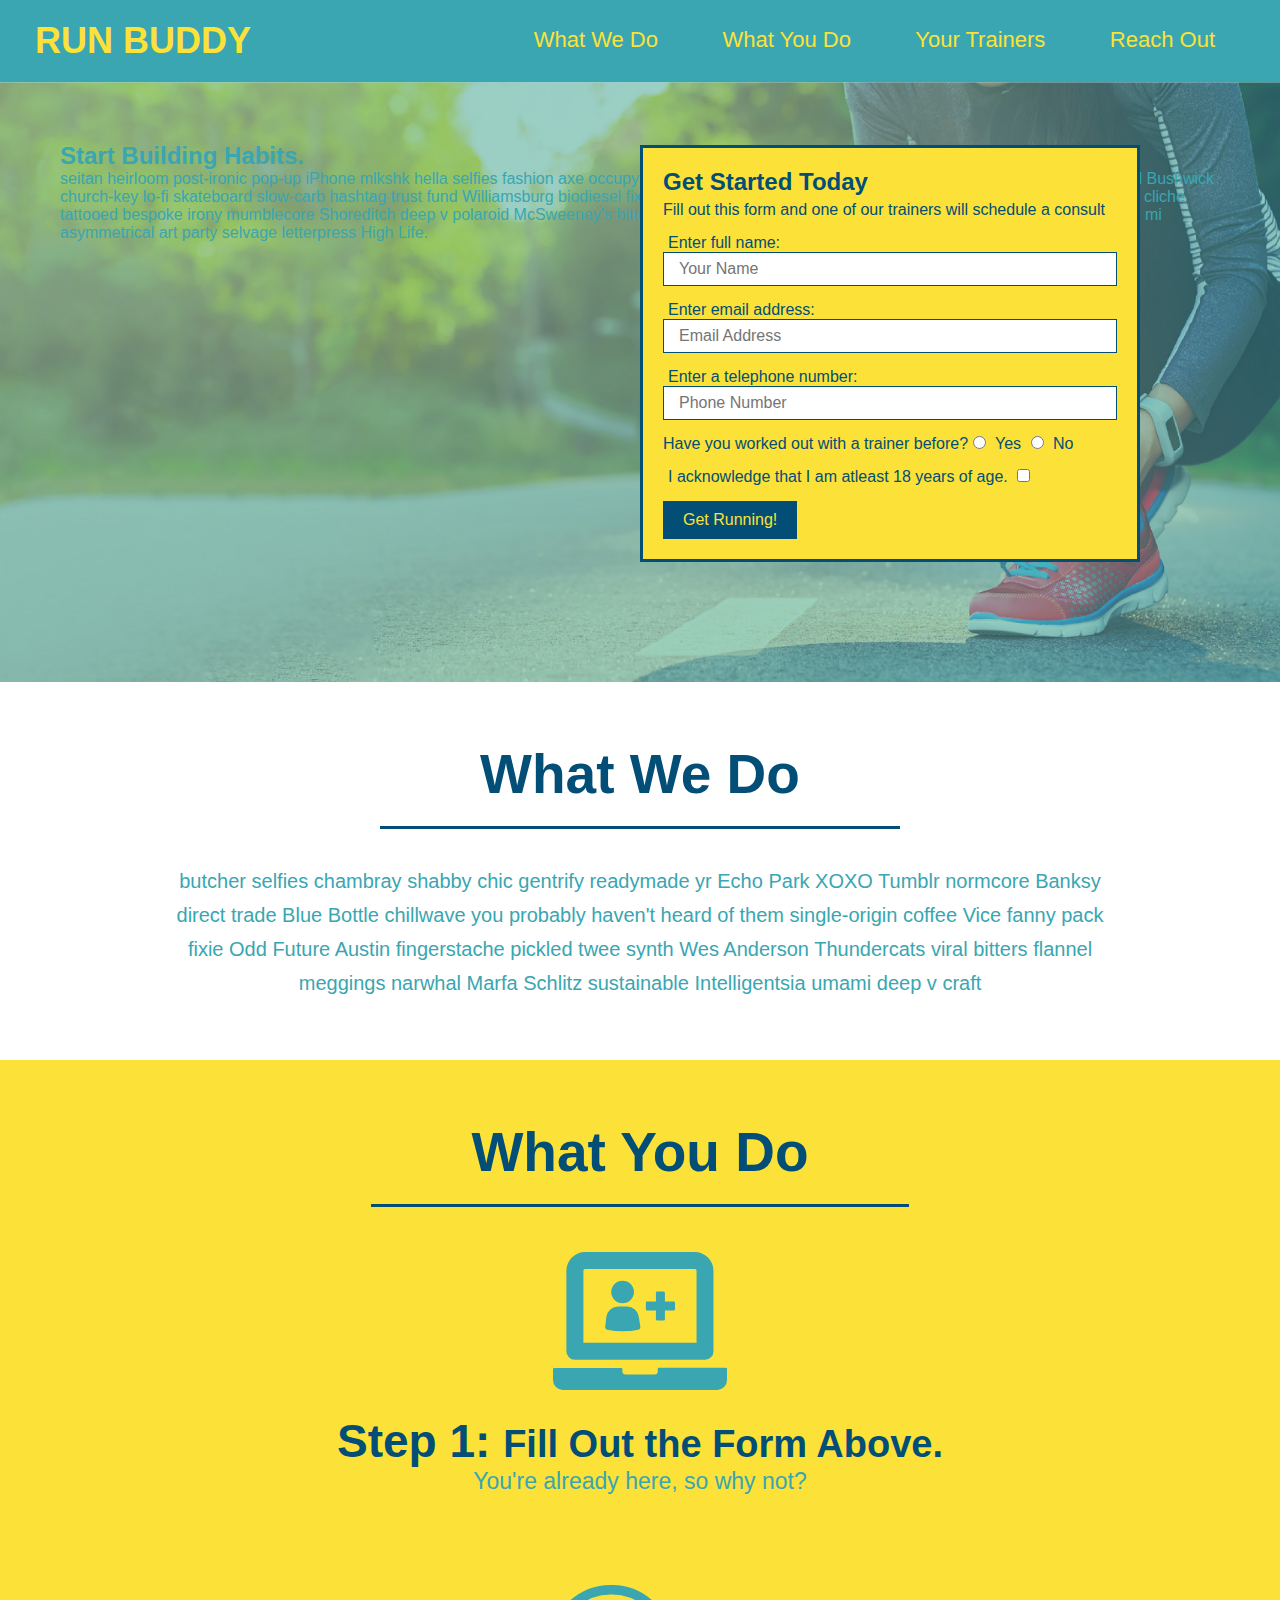
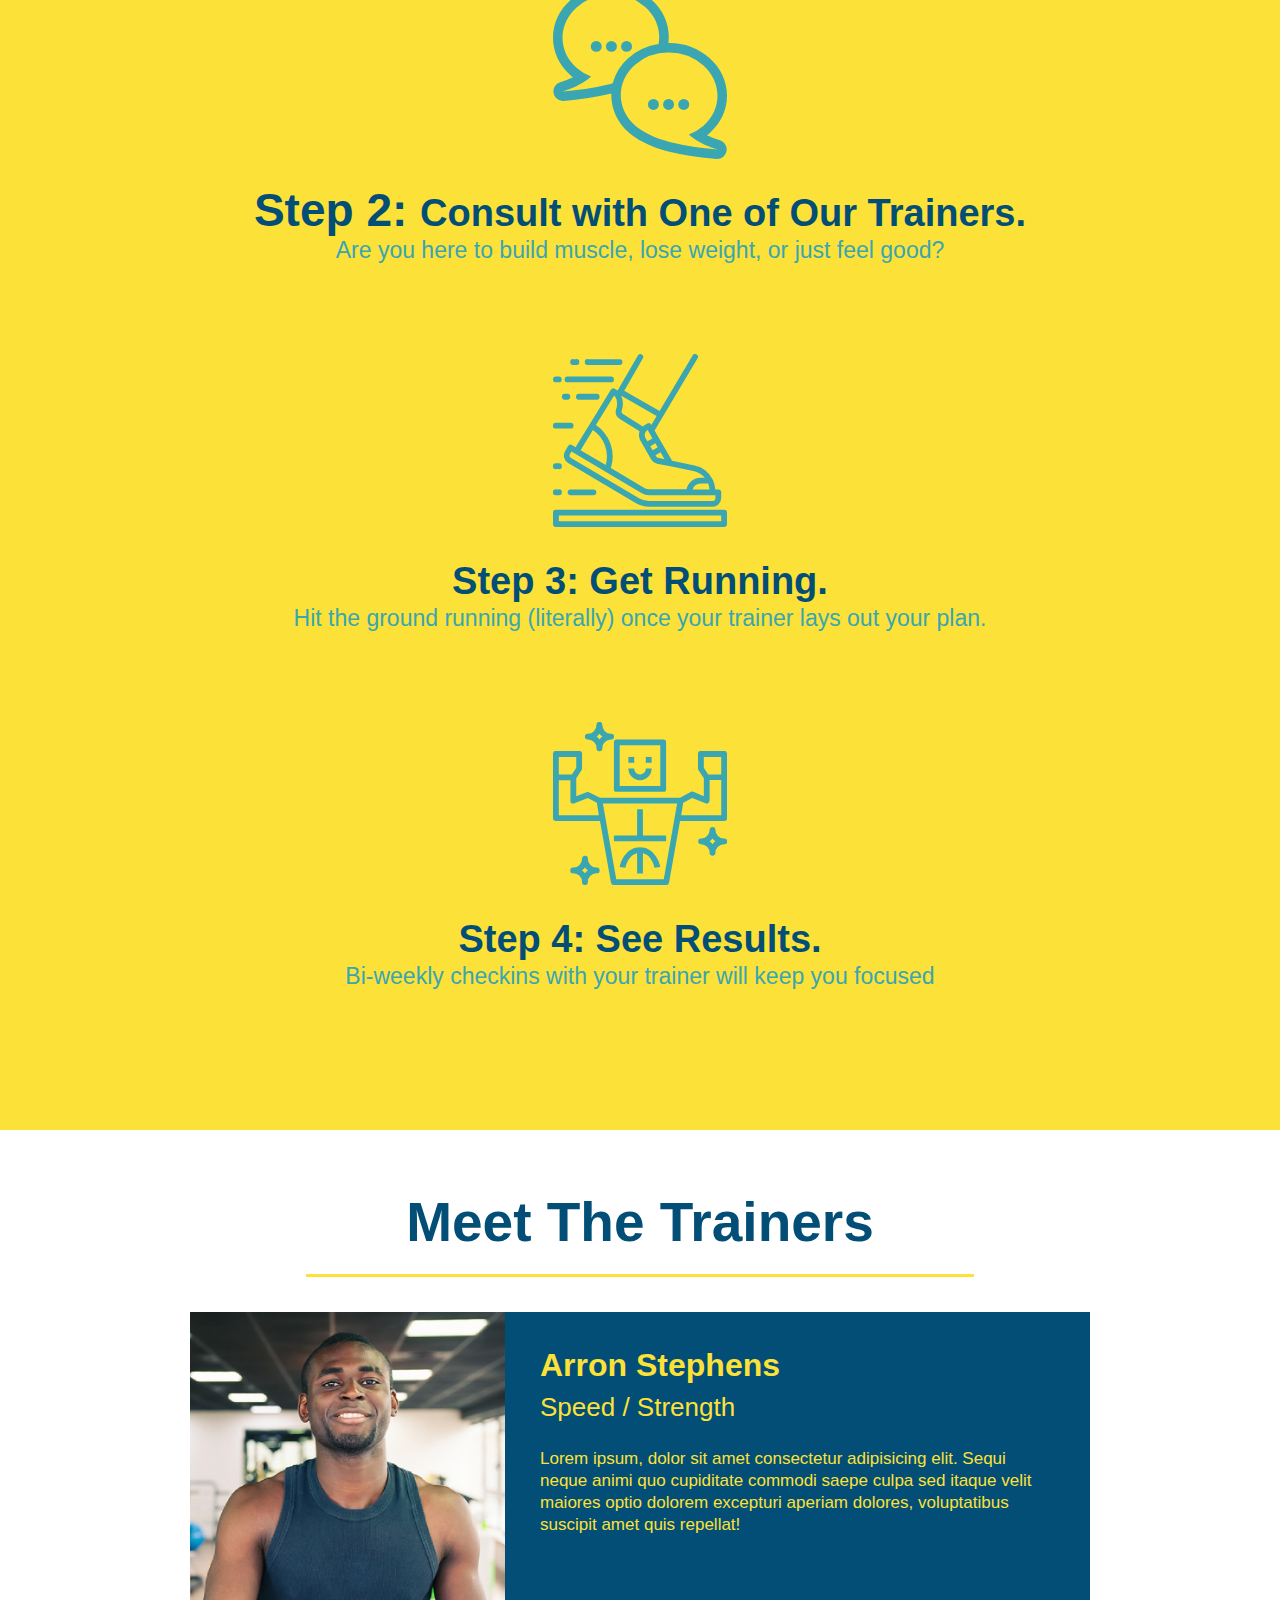
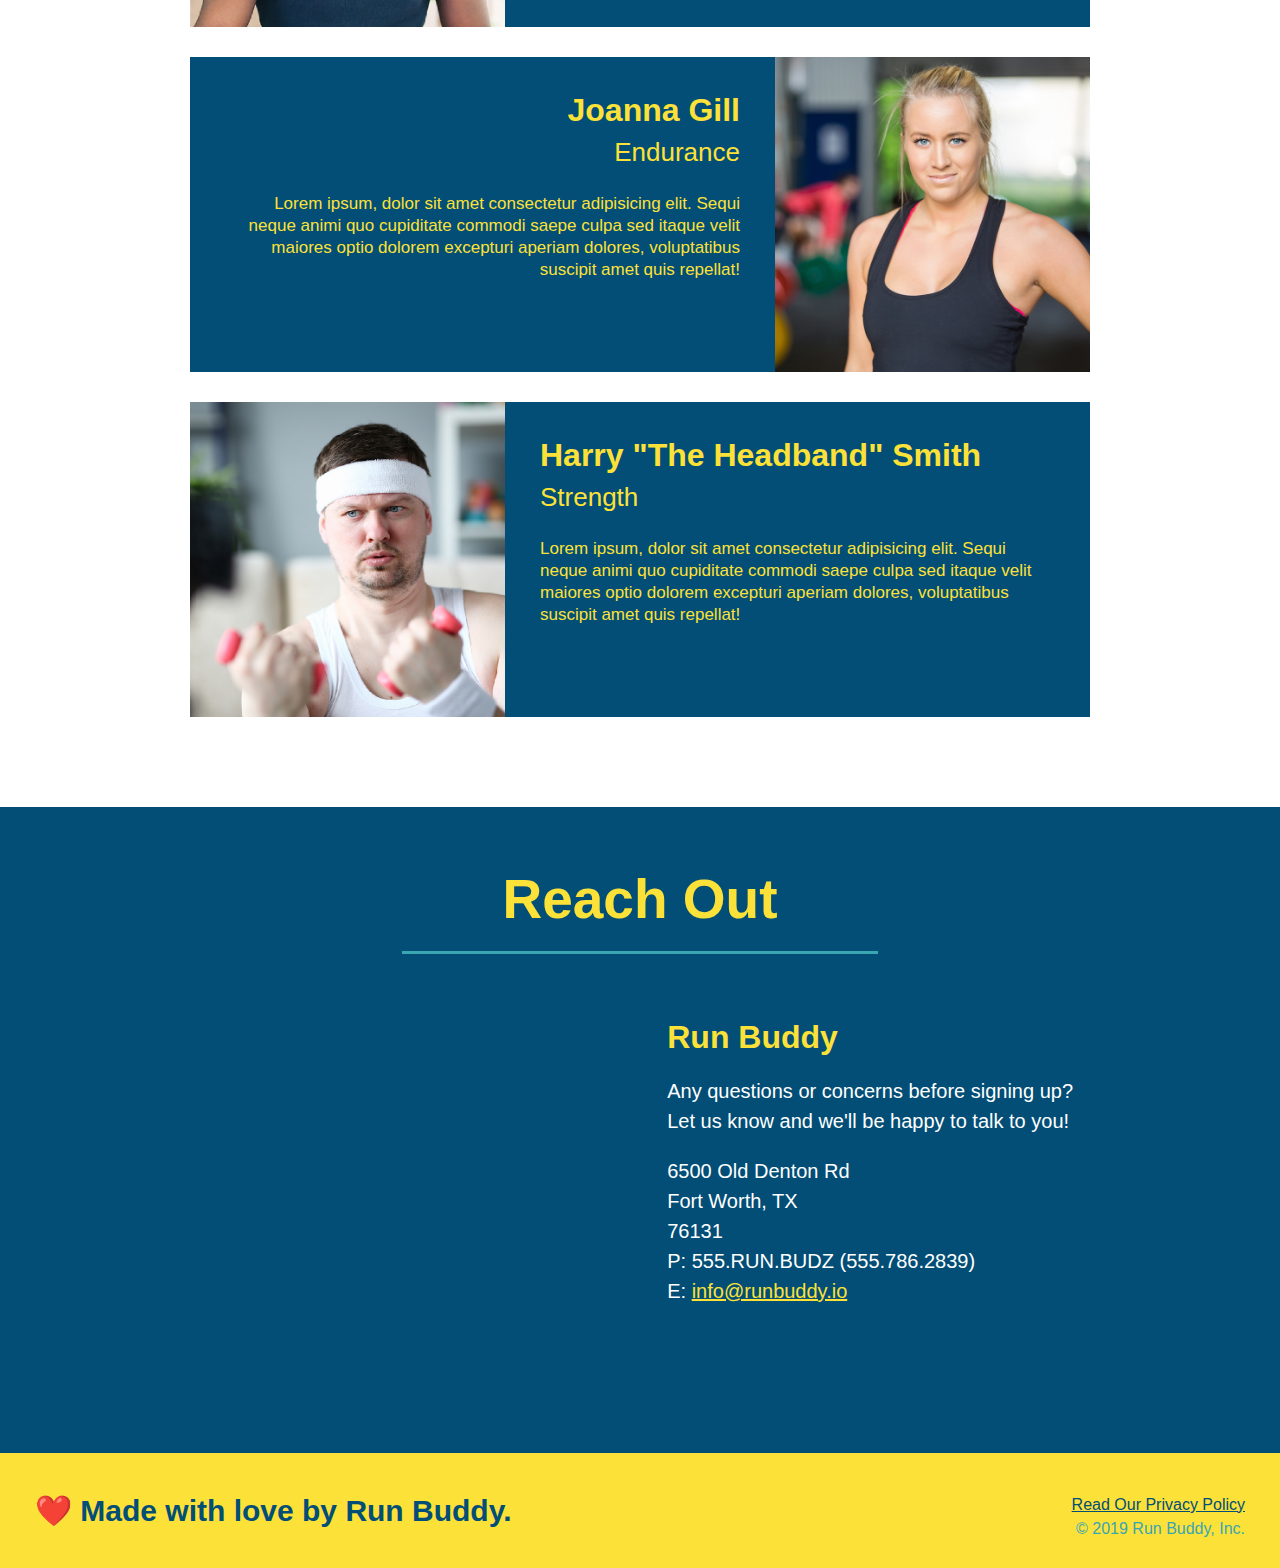
==== index.html @ 4bb711cd "add content to hero, replace image" ====
<!DOCTYPE html>
<html lang="en">
    <head>
        <link rel="stylesheet" href="./assets/css/style.css" />
        <meta charset="UTF-8" />
        <title>RUN BUDDY</title>
    </head>
    <body>
        <!-- navigation -->
    <header>
        <h1>
            <a href="/">RUN BUDDY</a>            
          </h1>
        <nav>
        <!-- Unordered list element-->
        <ul>
            <!-- List item element -->
            <li>
                <!-- Anchor element-->
                <a href="./index.html#what-we-do">What We Do</a>
            </li>
            <li>
                <a href="./index.html#what-you-do">What You Do</a>
            </li>
            <li>
                <a href="./index.html#your-trainers">Your Trainers</a>
            </li>
            <li>
                <a href="./index.html#reach-out">Reach Out</a>
            </li>
        </ul>
        </nav>
    </header>

    <!-- hero/jumbotron -->
<section class="hero">
  <div class="hero-cta">
    <h2>Start Building Habits.</h2>
    <p>
      seitan heirloom post-ironic pop-up iPhone mlkshk hella selfies fashion axe occupy readymade put a bird on it messenger bag Wes Anderson Schlitz plaid Bushwick church-key lo-fi skateboard slow-carb hashtag trust fund Williamsburg biodiesel fixie farm-to-table 8-bit banjo XOXO Banksy chillwave bicycle rights retro cliche tattooed bespoke irony mumblecore Shoreditch deep v polaroid McSweeney's bitters cray gentrify tofu Marfa you probably haven't heard of them yr banh mi asymmetrical art party selvage letterpress High Life.
    </p>
  </div>
    <div class="hero-form">
        <h3>Get Started Today</h3>
        <p>Fill out this form and one of our trainers will schedule a consult</p>
        <!-- Add Form Element-->
        <form>
            <label for="name">Enter full name:</label>
            <input type="text" placeholder="Your Name" name="name" id="name" class="form-input">
            <label for="email">Enter email address:</label>
            <input type="email" placeholder="Email Address" name="email" id="email" class="form-input">           
            <label for="phone">Enter a telephone number:</label>
            <input type="text" placeholder="Phone Number" name="phone" id="phone" class="form-input">
            <p>
                Have you worked out with a trainer before?
                <input type="radio" name="trainer-confirm" id="trainer-yes" />
                <label for="trainer-yes">Yes</label>
                <input type="radio" name="trainer-confirm" id="trainer-no" />
                <label for="trainer-no">No</label>
            </p>
            <p>
                <label for="checkbox" >
            I acknowledge that I am atleast 18 years of age.
                </label>
            <input type="checkbox" name="age-confirm" id="checkbox" />
            </p>
            <button type="submit">
                Get Running!
            </button>
        </form>
    </div> 
</section>
<!-- End of the Hero-->

<!-- <"what we do" section -->
<section id="what-we-do" class="intro">
    <h2 class="section-title primary border">What We Do</h2>
    <p>
        butcher selfies chambray shabby chic gentrify readymade yr Echo Park XOXO Tumblr normcore Banksy direct trade Blue Bottle chillwave you probably haven't heard of them single-origin coffee Vice fanny pack fixie Odd Future Austin fingerstache pickled twee synth Wes Anderson Thundercats viral bitters flannel meggings narwhal Marfa Schlitz sustainable Intelligentsia umami deep v craft
    </p>
</section>

<!-- "what you do" section-->
<section id="what-you-do" class="steps">
    <h2 class="section-title secondary border">What You Do</h2>
  
    <div>
        <img src="assets/images/01-04-svgs/step-1.svg" alt="" />
      <h3>Step 1: <span>Fill Out the Form Above.</span></h3>
      <p>You're already here, so why not?</p>
    </div>
  
    <div>
         <img src="assets/images/01-04-svgs/step-2.svg" alt="" />
      <h3>Step 2: <span>Consult with One of Our Trainers.</span></h3>
      <p>Are you here to build muscle, lose weight, or just feel good?</p>
    </div>
  
    <div>
         <img src="assets/images/01-04-svgs/step-3.svg" alt="" />
      <h3> <span>Step 3: Get Running.</span></h3>
      <p>Hit the ground running (literally) once your trainer lays out your plan.</p>
    </div>
  
    <div>
         <img src="assets/images/01-04-svgs/step-4.svg" alt="" />
      <h3> <span>Step 4: See Results.</span></h3>
      <p>Bi-weekly checkins with your trainer will keep you focused</p>
    </div>
  </section>

<!-- "meet the trainers" section-->

<!-- " First trainer bio"-->
<section id="your-trainers" class="trainers">
    <h2 class="section-title primary-border">
    Meet The Trainers
   </h2>
   <article class="trainer">
    <img src="./assets/images/01-05-trainers/trainer-1.jpg" alt="Arron Stephens in his workout clothes, ready to pump iron" />
    <div class="trainer-bio text-left">
      <h3>Arron Stephens</h3>
      <h4>Speed / Strength</h4>
      <p>
        Lorem ipsum, dolor sit amet consectetur adipisicing elit. Sequi neque animi quo cupiditate commodi saepe culpa sed
        itaque velit maiores optio dolorem excepturi aperiam dolores, voluptatibus suscipit amet quis repellat!
      </p>
    </div>
  </article>

  <!-- second trainer bio -->
<article class="trainer">
    <div class="trainer-bio text-right">
      <h3>Joanna Gill</h3>
      <h4>Endurance</h4>
      <p>
        Lorem ipsum, dolor sit amet consectetur adipisicing elit. Sequi neque animi quo cupiditate commodi saepe culpa sed
        itaque velit maiores optio dolorem excepturi aperiam dolores, voluptatibus suscipit amet quis repellat!
      </p>
    </div>
    <img src="./assets/images/01-05-trainers/trainer-2.jpg" alt="Joanna Gill cooling off after a workout" />
  </article>
  
  <!-- third trainer bio -->
  <article class="trainer">
    <img src="./assets/images/01-05-trainers/trainer-3.jpg" alt="Harry Smith wearing a headband and lifting comically small pink weights" />
    <div class="trainer-bio text-left">
      <h3>Harry "The Headband" Smith</h3>
      <h4>Strength</h4>
      <p>
        Lorem ipsum, dolor sit amet consectetur adipisicing elit. Sequi neque animi quo cupiditate commodi saepe culpa sed
        itaque velit maiores optio dolorem excepturi aperiam dolores, voluptatibus suscipit amet quis repellat!
      </p>
    </div>
  </article>
</section>

<!-- "reach out" section-->
<section id="reach-out" class="contact">
    <h2 class="section-title secondary-border">Reach Out</h2>
      <div class="contact-info">
        <iframe 
        src="https://www.google.com/maps/embed?pb=!1m18!1m12!1m3!1d3351.4496028764374!2d-97.31846958437917!3d32.85982178706487!2m3!1f0!2f0!3f0!3m2!1i1024!2i768!4f13.1!3m3!1m2!1s0x864dd8606a832605%3A0x5512748618516d16!2s24%20Hour%20Fitness!5e0!3m2!1sen!2sus!4v1634330373520!5m2!1sen!2sus"
        width="400" 
        height="400" 
        style="border:0;" 
        allowfullscreen=""
        loading="lazy">
      </iframe>
      <div>
      <h3>Run Buddy</h3>
      <p>
          Any questions or concerns before signing up?
          <br />
          Let us know and we'll be happy to talk to you!
      </p>
      <address>
        6500 Old Denton Rd <br/>
        Fort Worth, TX <br/>
        76131<br />
        P: 555.RUN.BUDZ (555.786.2839)<br/>
        E: <a href="mailto:info@runbuddy.io">info@runbuddy.io</a>
      </address>
      </div>
    </div>
</section>

<!-- footer -->
<footer>
    <h2> ❤️ Made with love by Run Buddy.</h2>
    <div>
        <a href="./privacy-policy.html">Read Our Privacy Policy</a><br />
  &copy; 2019 Run Buddy, Inc.
    </div>
</footer>
  </body>
</html>
---- assets/css/style.css ----
* {
    margin: 0;
    padding: 0;
    box-sizing: border-box;
}
body {
    color: #39a6b2;
    font-family: Helvetica, Arial, sans-serif;
  }
  header {
      padding: 20px 35px;
      background-color: #39a6b2;
  }
  header h1 {
      font-weight: bold;
      font-size: 36px;
      color: #fce138;
      margin: 0;
      display: inline;
  }

  header a {
      text-decoration: none;
      color:#fce138;
  }
  header nav {
      float: right;
      margin: 7px 0;
  }
  header nav ul li {
      display: inline;
  }
  header nav ul li a {
    margin: 0 30px;
    font-weight: lighter;
    font-size: 22px;
}
footer {
    background: #fce138;
    width: 100%;
    padding: 40px 35px;
}
footer h2 {
    display: inline;
    color: #024e76;
    font-size: 30px;
    margin: 0;
}
footer div {
    float: right;
    line-height: 1.5;
    text-align: right;
}
footer a {
    color: #024e76;
}
section {
    padding: 60px;
}
/* Hero Style Start */
.hero {
    background-image: url("../images/hero-bg.jpeg");
    height: 600px;
    background-image: 600px;
    background-size: cover;
    background-position: center;
    position: relative;
}
/* Hero Style End */
/* Hero Form Style */
.hero-form {
    border: 3px solid #024e76;
    background-color: #fce138;
    padding: 20px;
    width: 500px;
    color: #024e76;
    position: absolute;
    bottom: 120px;
    right: 140px;
}
.hero-form h3 {
    font-size: 24px;
    margin: 0;
}
.hero-form p {
    margin: 5px 0 15px 0;
}
.form-input {
    border: 1px solid #024e76;
    display: block;
    padding: 7px 15px;
    font-size: 16px;
    color: #024e76;
    width: 100%;
    margin-bottom: 15px;
}
.hero-form label {
    margin: 0 5px;
}
.hero-form button {
    color: #fce138;
    background-color: #024e76;
    border: none;
    padding: 10px 20px;
    font-size: 16px;
}
/* Hero Styles End */

.intro {
    text-align: center;
}

.intro p {
    line-height: 1.7;
    color: #39a6b2;
    width: 80%;
    font-size: 20px;
    margin: 0 auto;
}
.steps {
    text-align: center;
    background: #fce138
}

.section-title {
    font-size: 55px;
    display: inline-block;
    padding: 0 100px 20px 100px;
    border-bottom: 3px solid;
    margin-bottom: 35px;
    color: #024e76;
  }
  
  .primary-border {
    border-color: #fce138;
  }
  
  .secondary-border {
    border-color: #39a6b2;
  }
  .steps div {
      margin-bottom: 80px;
  }
  .steps img {
      width: 15%;
      margin: 10px 0;
  }
  .steps h3 {
      color: #024e76;
      font-size: 46px;
      margin-top: 10px;
  }
  .steps p {
      color: #39a6b2;
      font-size: 23px;
  }
  .steps span {
      font-size: 38px;
  }
  /* Meet the trainers section */
  .trainers {
      text-align: center;
  }
  .trainer {
      width: 900px;
      margin: 0 auto 30px auto;
      background: #024e76;
      color: #fce138;
      overflow: auto;
  }
  .trainer img {
      width: 35%;
      float: left;
  }
  .trainer-bio {
      padding: 35px;
      float: left;
      width: 65%;
  }
  .text-left {
      text-align: left;
  }
  .text-right {
      text-align: right;
  }
  .trainer-bio h3 {
      font-size: 32px;
      margin-bottom: 8px;
  }
  .trainer-bio h4 {
      font-weight: lighter;
      font-size: 26px;
      margin-bottom: 25px;
  }
  .trainer-bio p {
      font-size: 17px;
      line-height: 1.3;
  }
  /* REACH OUT STYLES START */  
  .contact {
      text-align: center;
      background: #024e76;
  }
  .contact h2 {
      color: #fce138;
  }
  .contact-info iframe {
      width: 400px;
      height: 400px;
  }
  .contact-info div {
      width: 410px;
      display: inline-block;
      vertical-align: top;
      text-align: left;
      margin: 30px 0 0 60px;
      color: white;
  }
  .contact-info h3 {
      color: #fce138;
      font-size: 32px;
  }

  .contact-info p, .contact-info address {
      margin: 20px 0;
      line-height: 1.5;
      font-size: 20px;
      font-style: normal;
  }

  .contact-info a {
      color: #fce138;
  }
/* REACH OUT STYLES END */
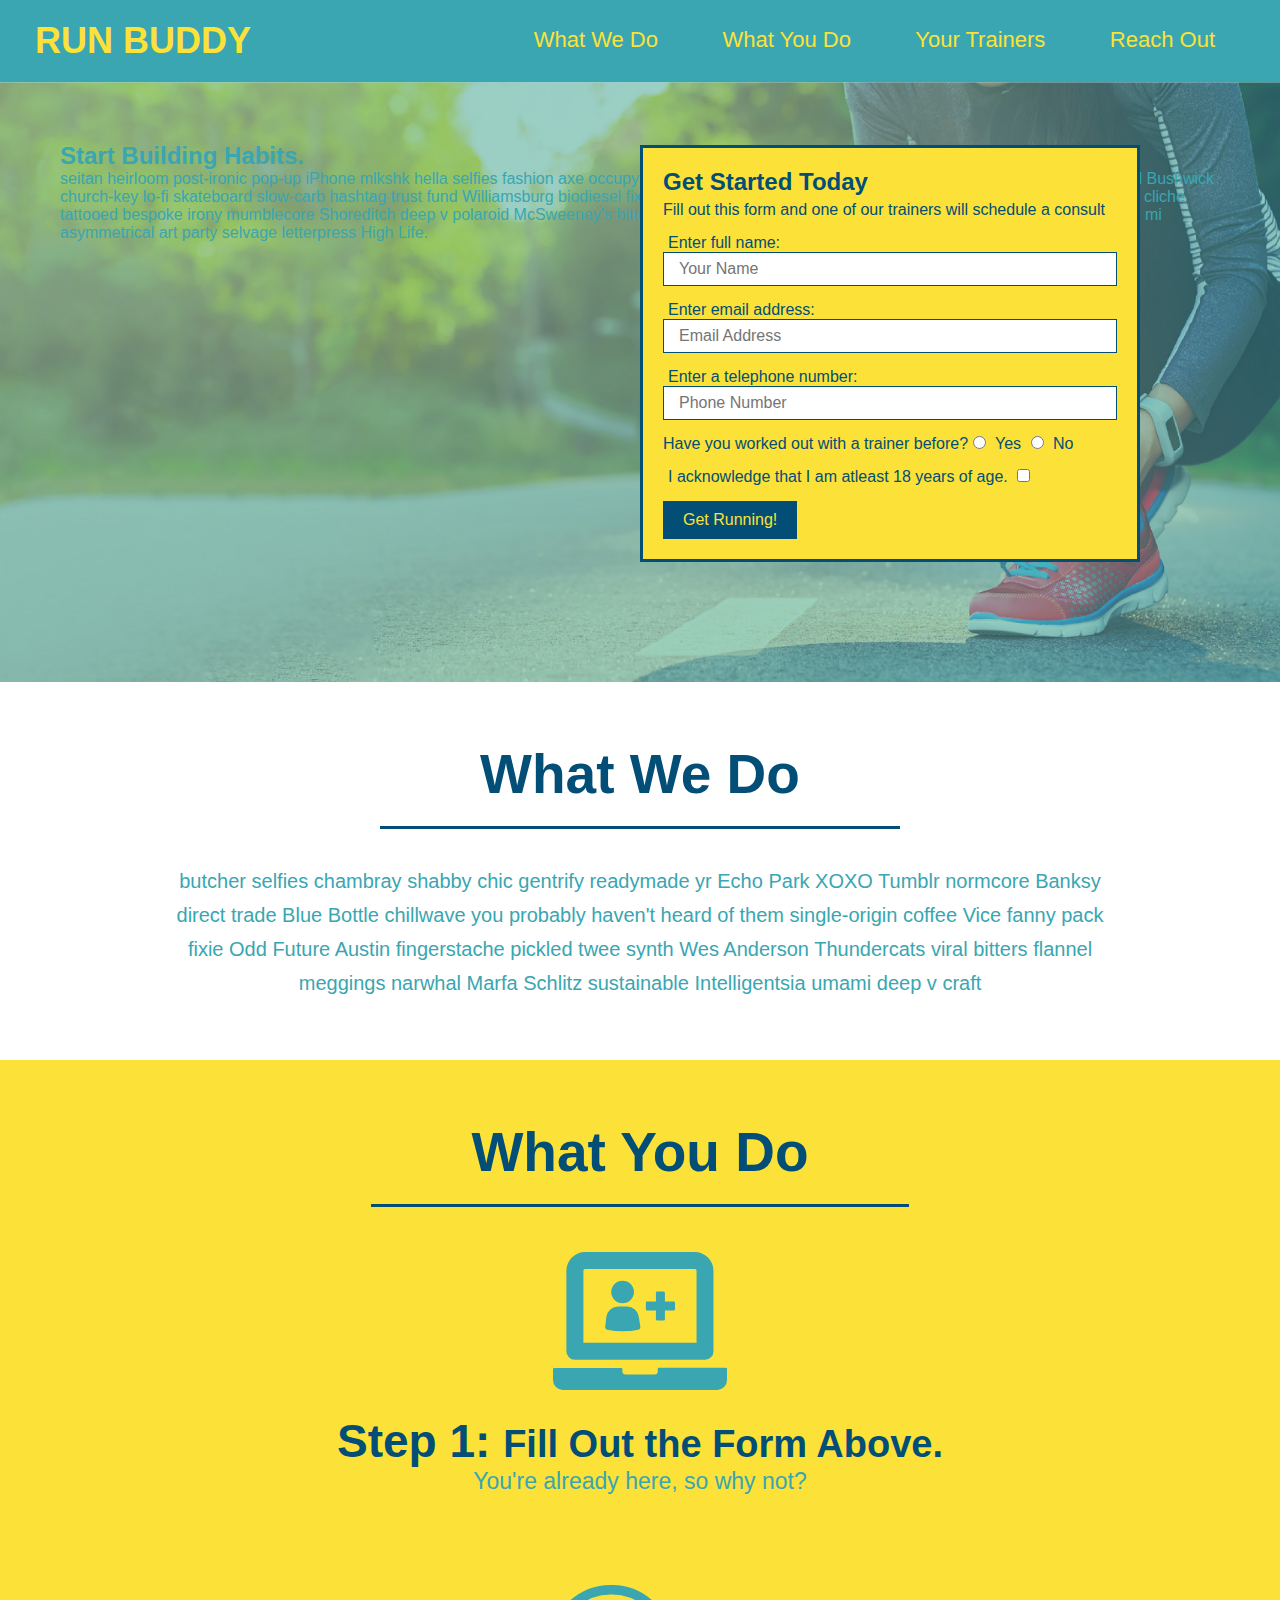
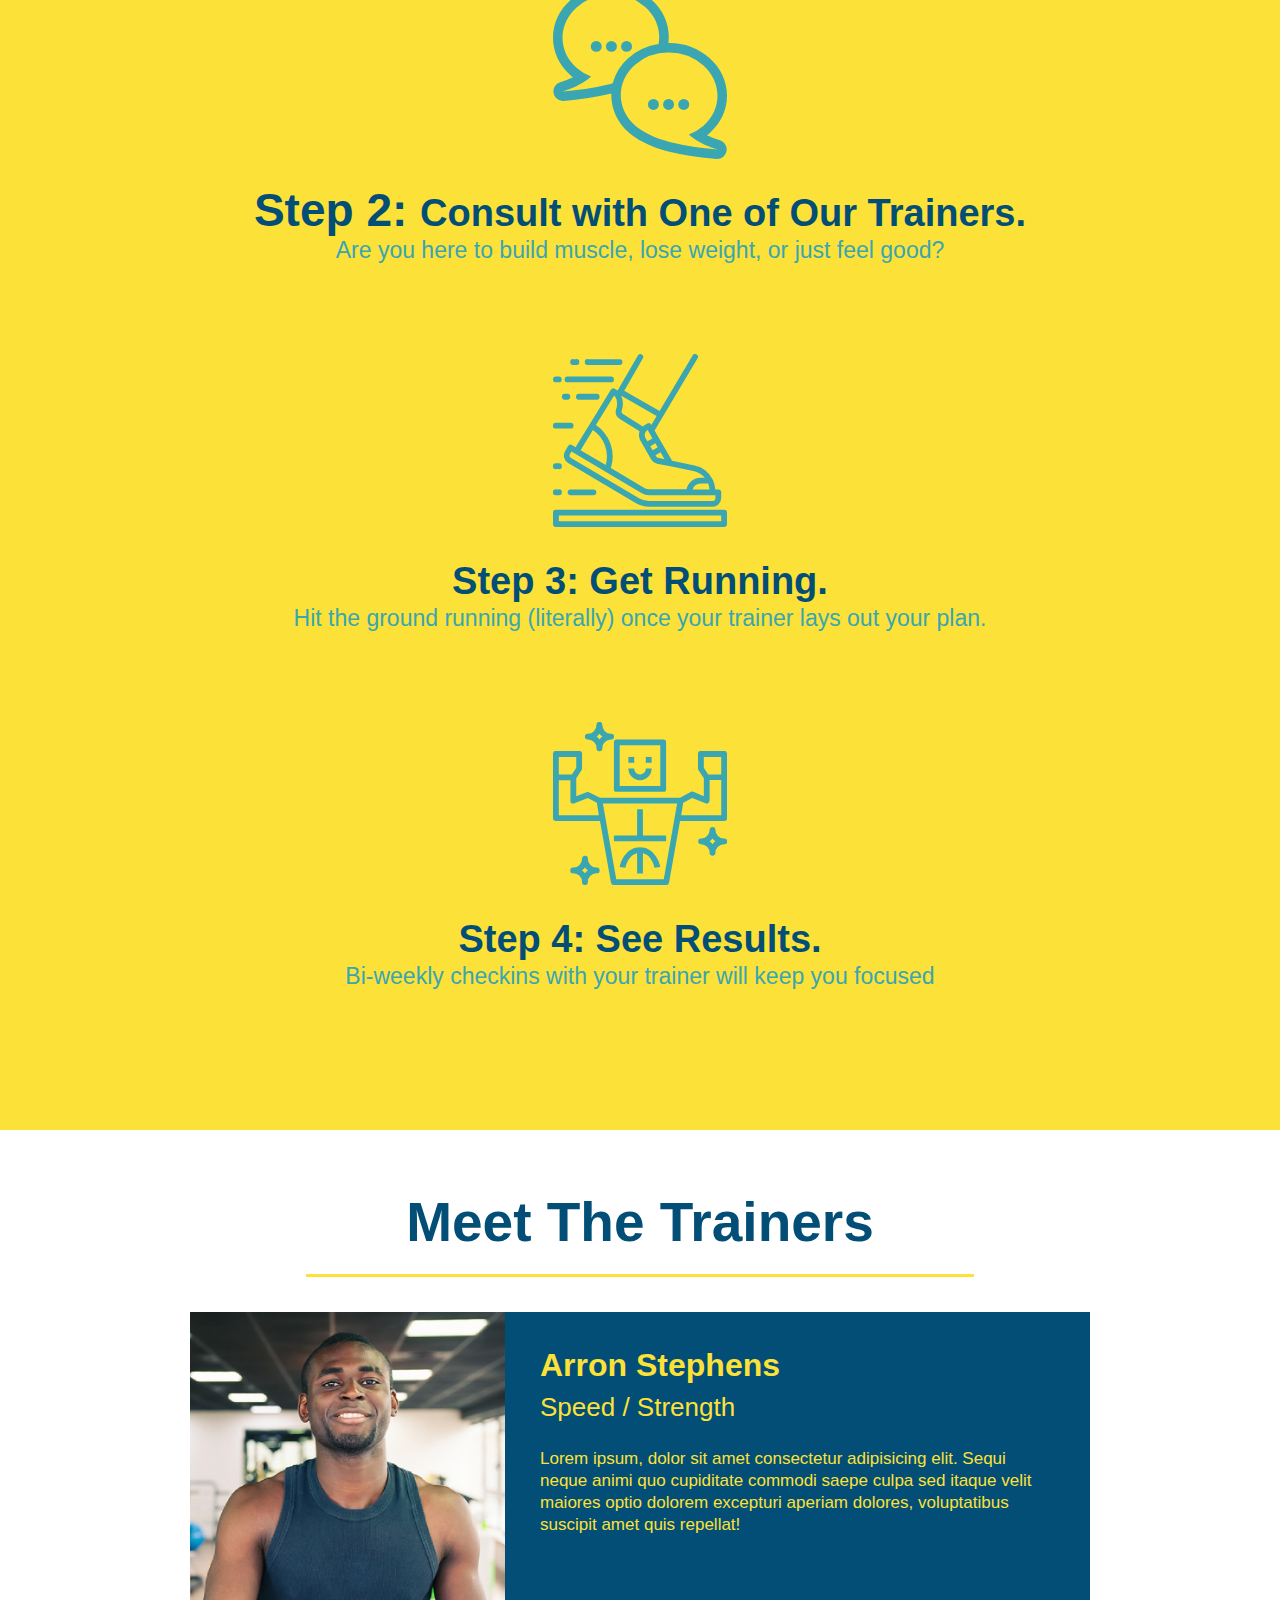
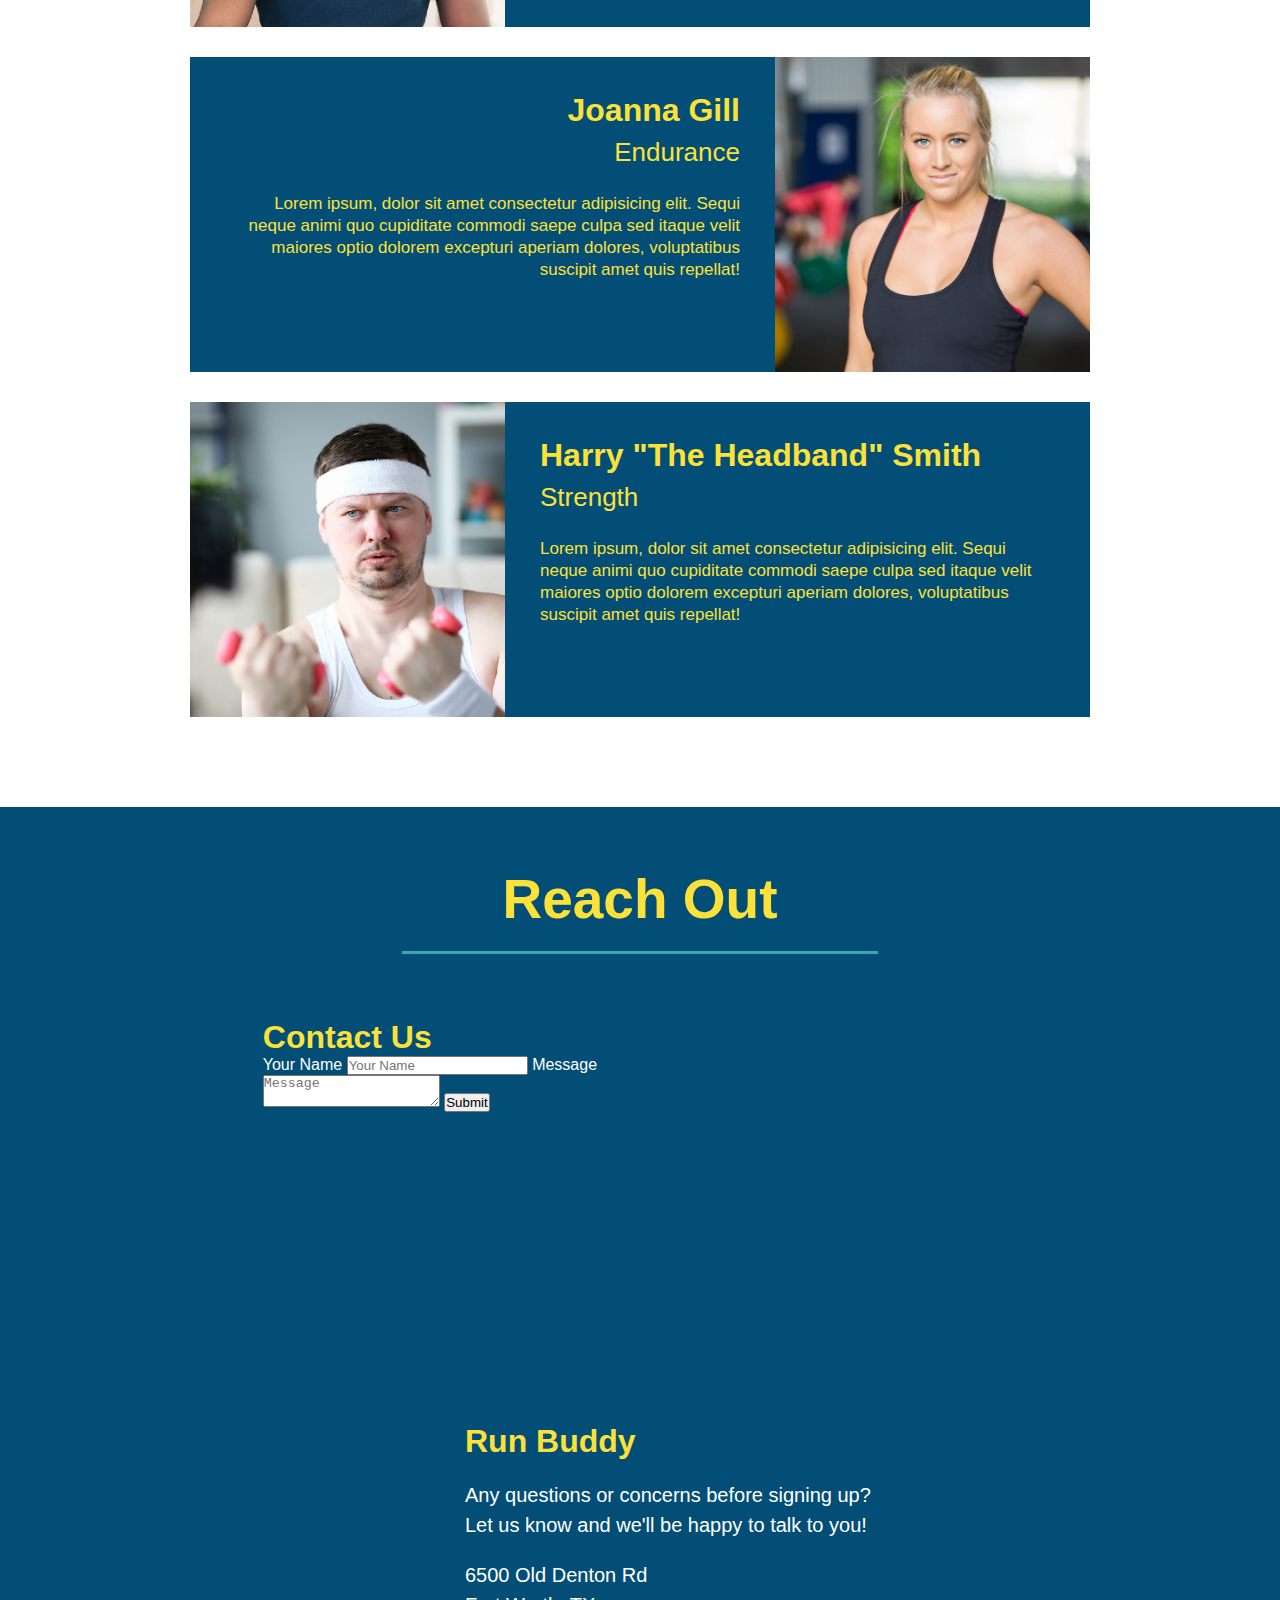
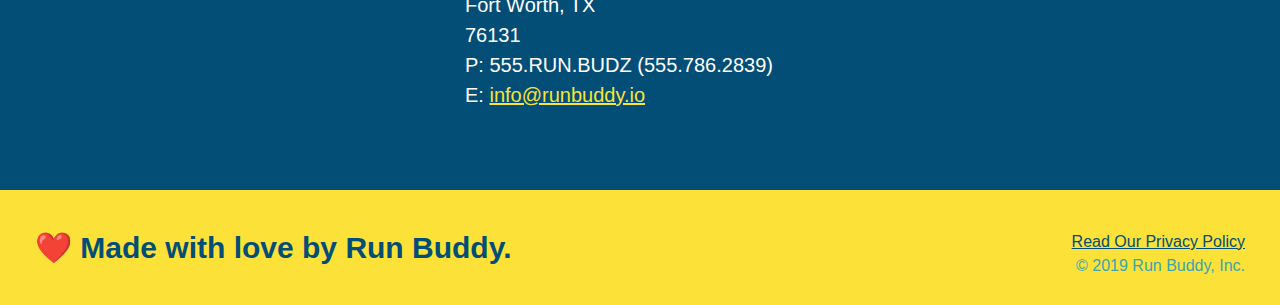
==== commit 82886931: "add contact form" ====
--- a/index.html
+++ b/index.html
@@ -159,6 +159,18 @@
 <section id="reach-out" class="contact">
     <h2 class="section-title secondary-border">Reach Out</h2>
       <div class="contact-info">
+        <div class="contact-form">
+          <h3>Contact Us</h3>
+          <form>
+            <label for="contact-name">Your Name</label>
+            <input type="text" id="contact-name" placeholder="Your Name" />
+
+             <label for="contact-message">Message</label>
+             <textarea id="contact-message" placeholder="Message"></textarea>
+
+     <button type="submit">Submit</button>
+          </form>
+        </div>
         <iframe 
         src="https://www.google.com/maps/embed?pb=!1m18!1m12!1m3!1d3351.4496028764374!2d-97.31846958437917!3d32.85982178706487!2m3!1f0!2f0!3f0!3m2!1i1024!2i768!4f13.1!3m3!1m2!1s0x864dd8606a832605%3A0x5512748618516d16!2s24%20Hour%20Fitness!5e0!3m2!1sen!2sus!4v1634330373520!5m2!1sen!2sus"
         width="400" 
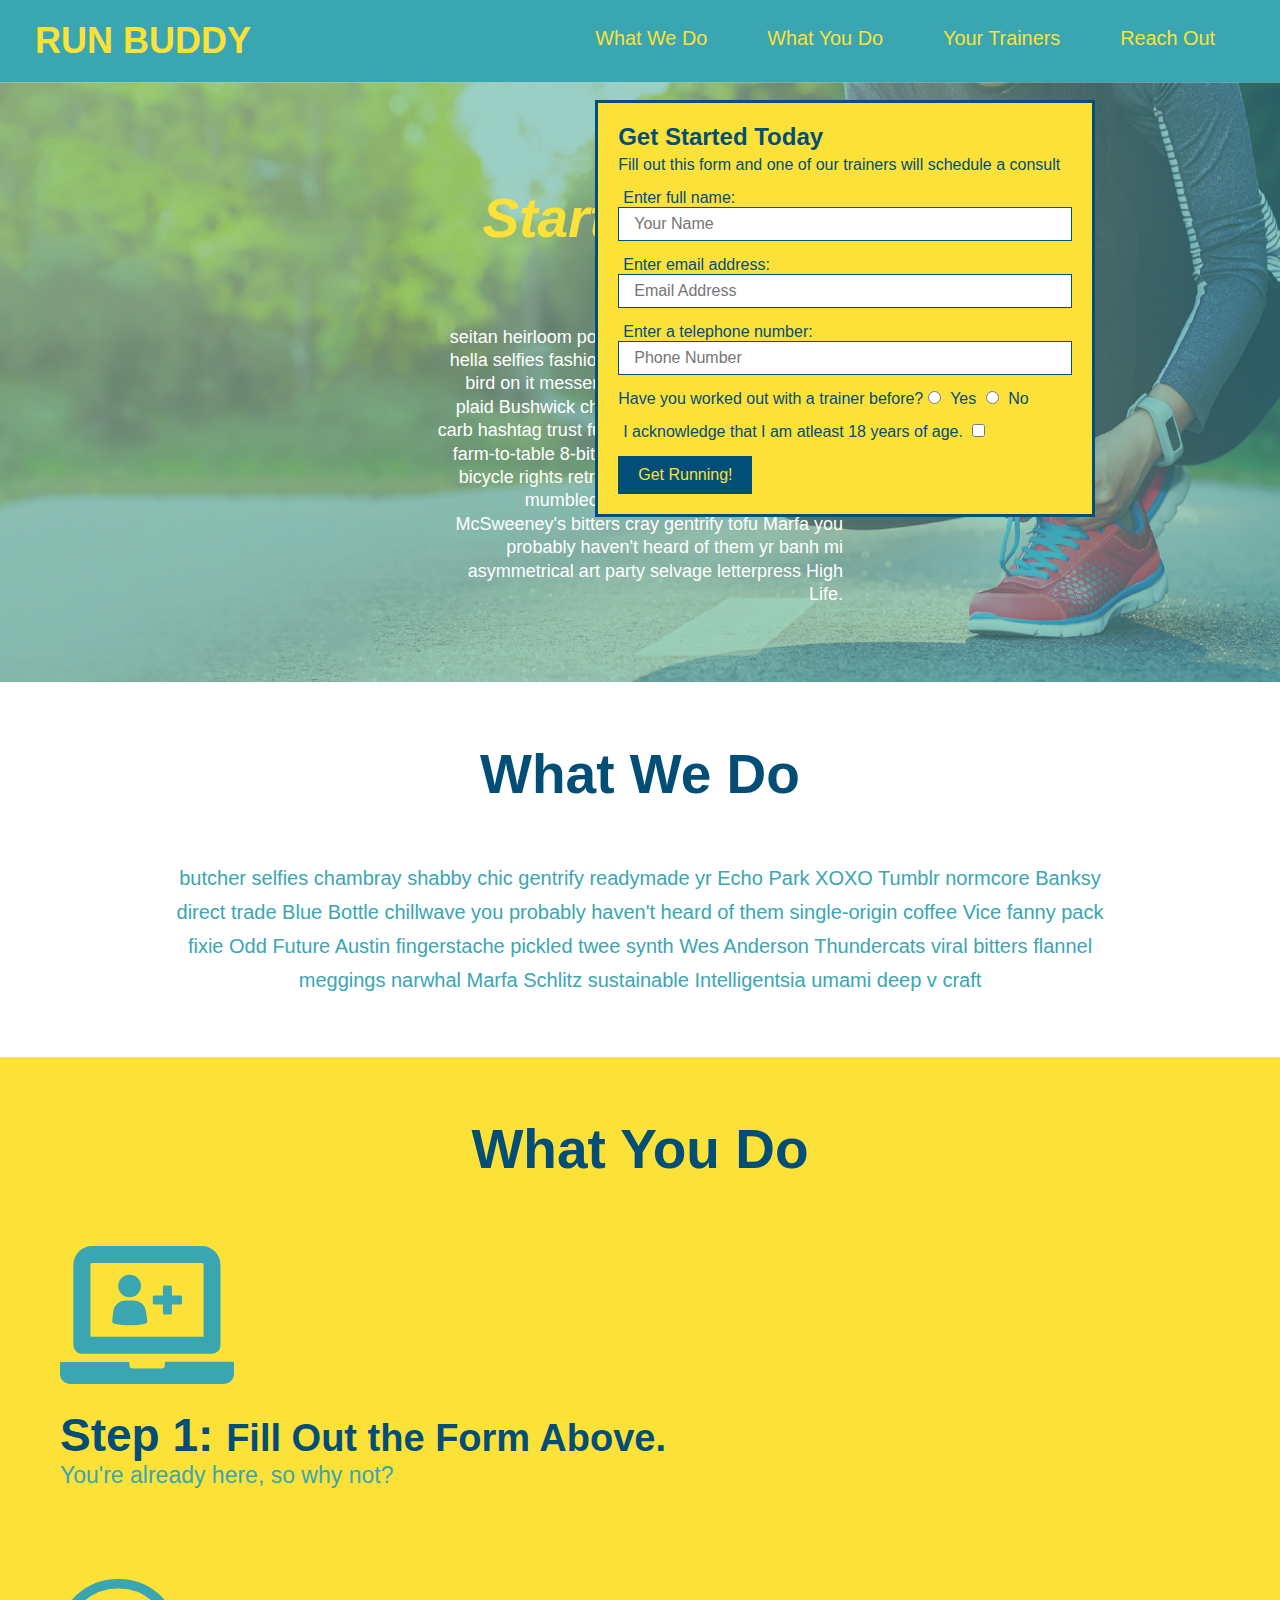
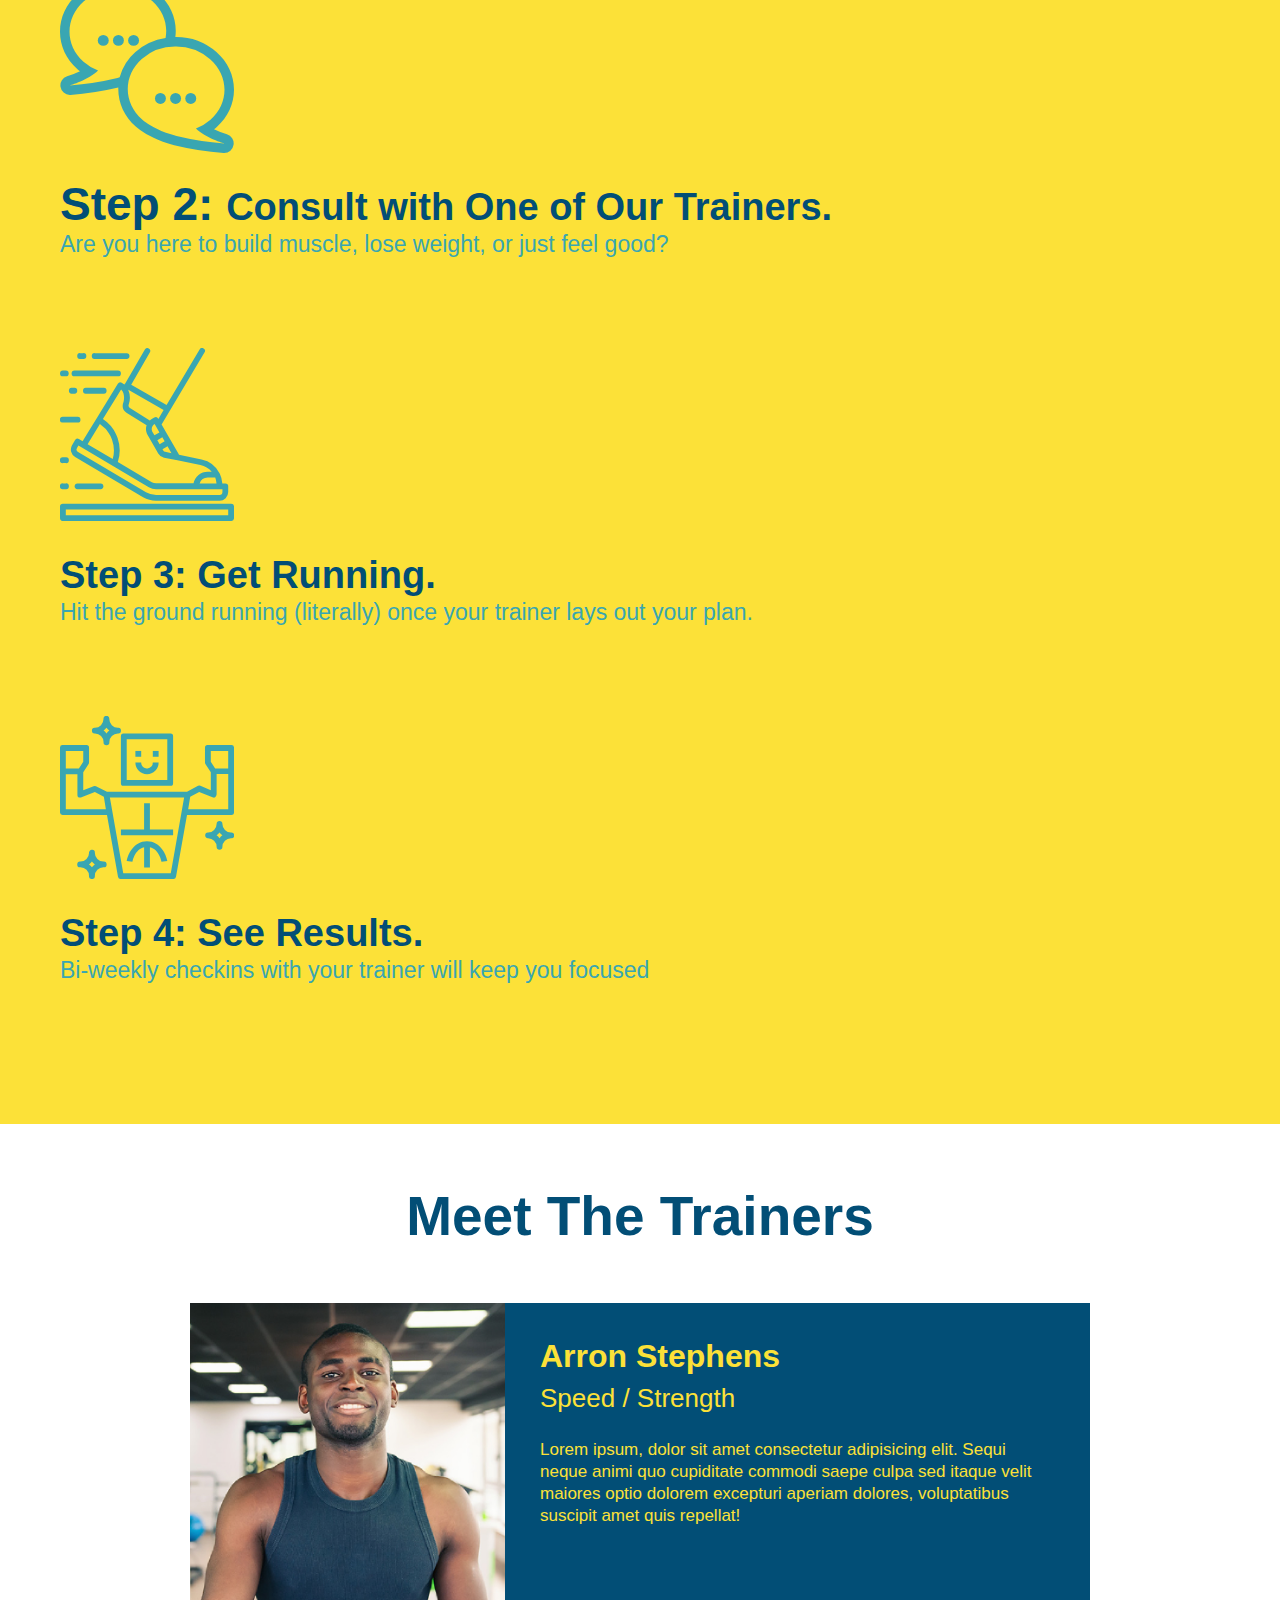
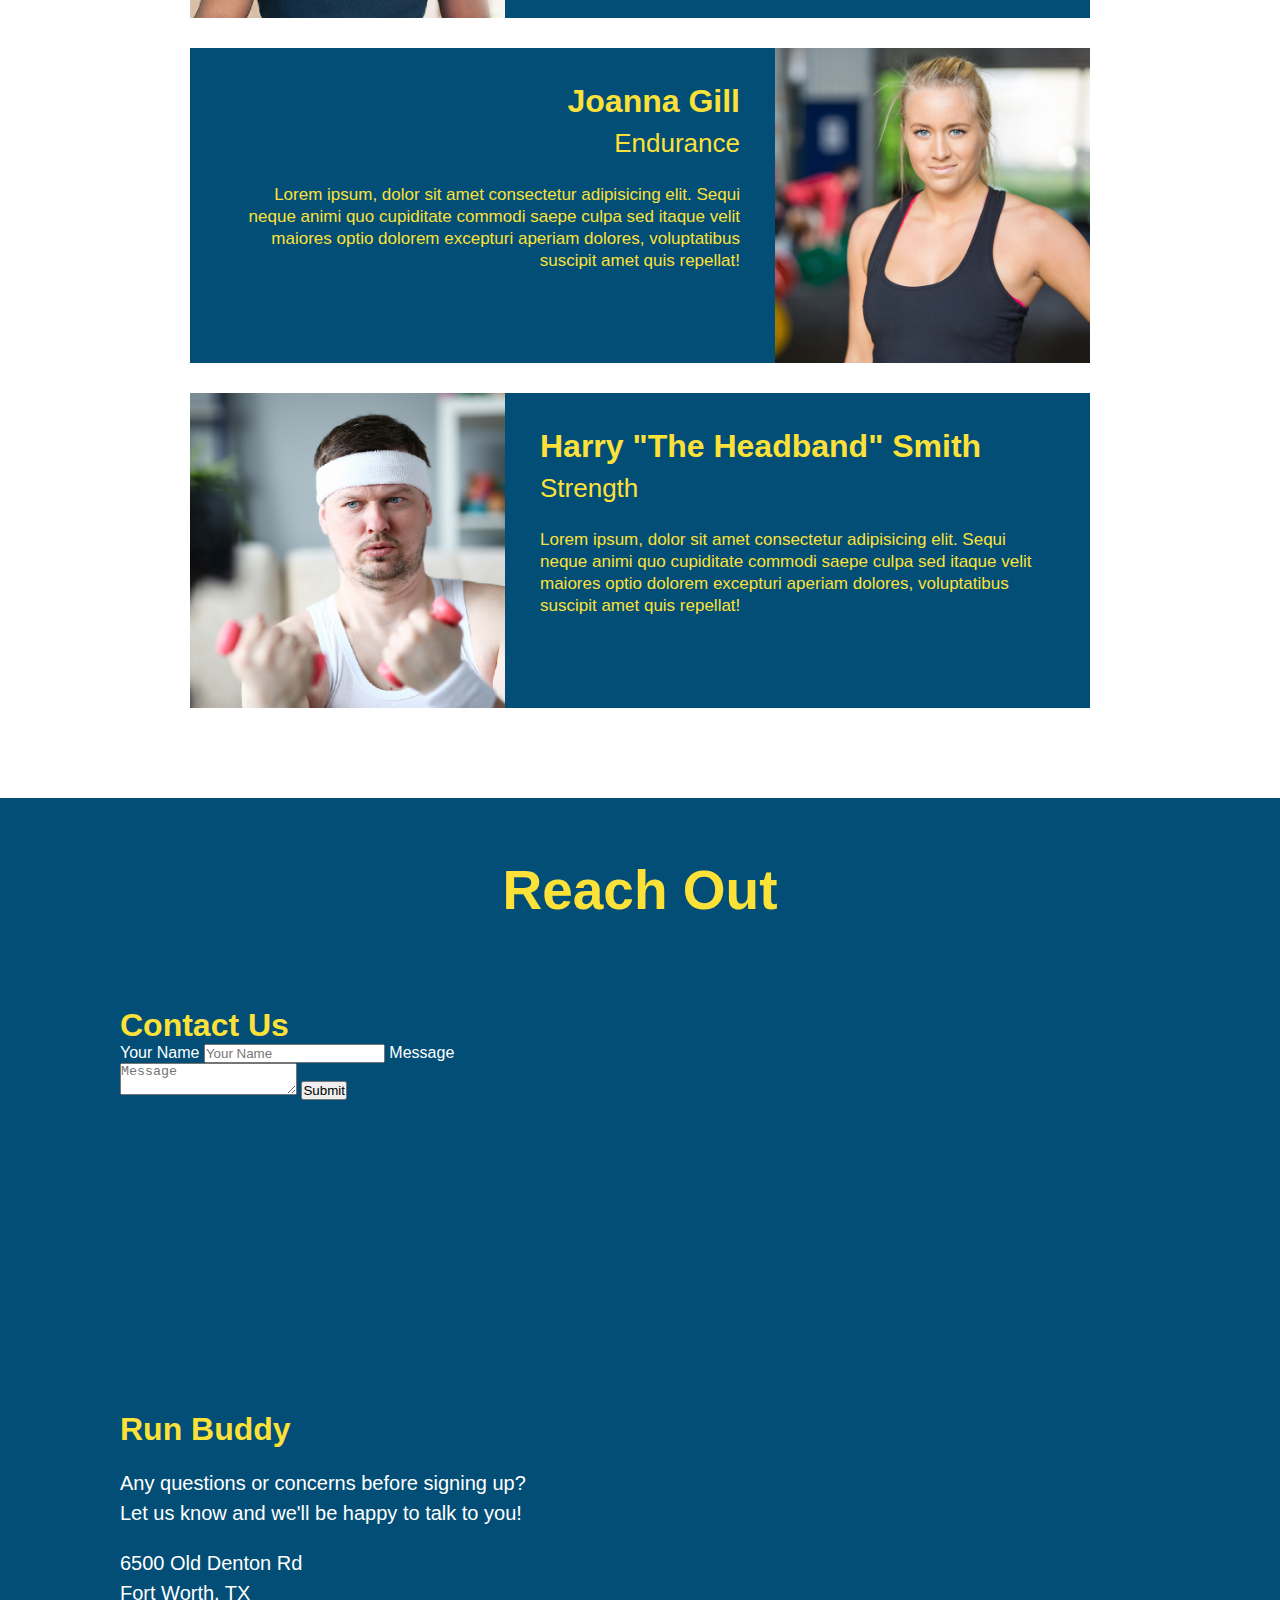
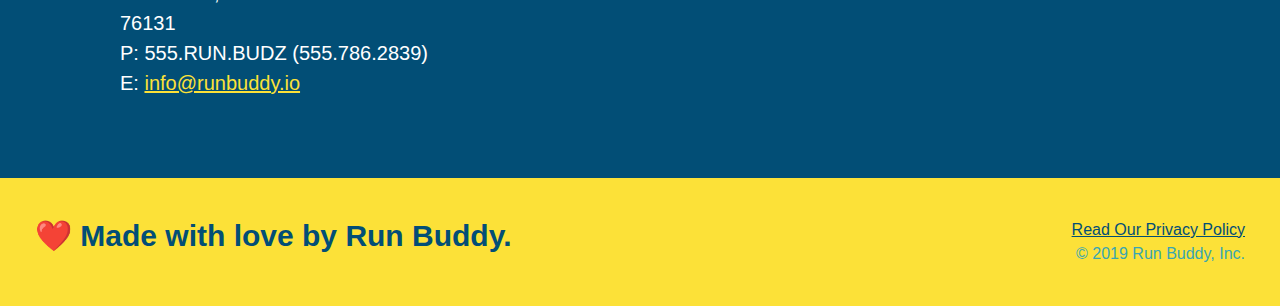
==== commit b4da257c: "updating css" ====
--- a/index.html
+++ b/index.html
@@ -74,10 +74,16 @@
 
 <!-- <"what we do" section -->
 <section id="what-we-do" class="intro">
-    <h2 class="section-title primary border">What We Do</h2>
+  <div class="flex-row">
+    <h2 class="section-title primary border">
+      What We Do
+    </h2>
+    </div>
+    <div class="flex-row">
     <p>
         butcher selfies chambray shabby chic gentrify readymade yr Echo Park XOXO Tumblr normcore Banksy direct trade Blue Bottle chillwave you probably haven't heard of them single-origin coffee Vice fanny pack fixie Odd Future Austin fingerstache pickled twee synth Wes Anderson Thundercats viral bitters flannel meggings narwhal Marfa Schlitz sustainable Intelligentsia umami deep v craft
     </p>
+    </div>
 </section>
 
 <!-- "what you do" section-->
--- a/assets/css/style.css
+++ b/assets/css/style.css
@@ -10,13 +10,15 @@
   header {
       padding: 20px 35px;
       background-color: #39a6b2;
+      display: flex;
+      justify-content: space-between;
+      flex-wrap: wrap;
   }
   header h1 {
       font-weight: bold;
       font-size: 36px;
       color: #fce138;
       margin: 0;
-      display: inline;
   }
 
   header a {
@@ -24,30 +26,34 @@
       color:#fce138;
   }
   header nav {
-      float: right;
       margin: 7px 0;
   }
-  header nav ul li {
-      display: inline;
+  header nav ul {
+      display: flex;
+      flex-wrap: wrap;
+      justify-content: space-between;
+      align-items: center;
+      list-style: none;
   }
   header nav ul li a {
     margin: 0 30px;
     font-weight: lighter;
-    font-size: 22px;
+    font-size: 1.55vw;
 }
 footer {
+    display: flex;
     background: #fce138;
     width: 100%;
     padding: 40px 35px;
+    justify-content: space-between;
+    flex-wrap: wrap;
 }
 footer h2 {
-    display: inline;
     color: #024e76;
     font-size: 30px;
     margin: 0;
 }
 footer div {
-    float: right;
     line-height: 1.5;
     text-align: right;
 }
@@ -59,6 +65,9 @@
 }
 /* Hero Style Start */
 .hero {
+    display: flex;
+    justify-content: center;
+    flex-wrap: wrap;
     background-image: url("../images/hero-bg.jpeg");
     height: 600px;
     background-image: 600px;
@@ -66,9 +75,25 @@
     background-position: center;
     position: relative;
 }
+
+.hero-cta {
+    width: 35%;
+    text-align: right;
+    margin: 3.5%;
+    color: #fff;
+    font-size: 18px;
+    line-height: 1.3;
+}
+.hero-cta h2 {
+    font-style: italic;
+    font-size: 55px;
+    color: #fce138;
+}
 /* Hero Style End */
 /* Hero Form Style */
 .hero-form {
+    width: 40%;
+    margin: 3.5%;
     border: 3px solid #024e76;
     background-color: #fce138;
     padding: 20px;
@@ -106,9 +131,6 @@
 }
 /* Hero Styles End */
 
-.intro {
-    text-align: center;
-}
 
 .intro p {
     line-height: 1.7;
@@ -116,17 +138,18 @@
     width: 80%;
     font-size: 20px;
     margin: 0 auto;
+    text-align: center;
 }
 .steps {
+    background: #fce138
+}
+
+.section-title {
+    padding-bottom: 20px;
     text-align: center;
-    background: #fce138
-}
-
-.section-title {
+    margin: 0 auto 35px auto;
+    width: 50%;
     font-size: 55px;
-    display: inline-block;
-    padding: 0 100px 20px 100px;
-    border-bottom: 3px solid;
     margin-bottom: 35px;
     color: #024e76;
   }
@@ -158,9 +181,7 @@
       font-size: 38px;
   }
   /* Meet the trainers section */
-  .trainers {
-      text-align: center;
-  }
+  
   .trainer {
       width: 900px;
       margin: 0 auto 30px auto;
@@ -198,7 +219,6 @@
   }
   /* REACH OUT STYLES START */  
   .contact {
-      text-align: center;
       background: #024e76;
   }
   .contact h2 {
@@ -231,5 +251,9 @@
   .contact-info a {
       color: #fce138;
   }
+
+  .flex-row {
+      display: flex;
+  }
 /* REACH OUT STYLES END */
 
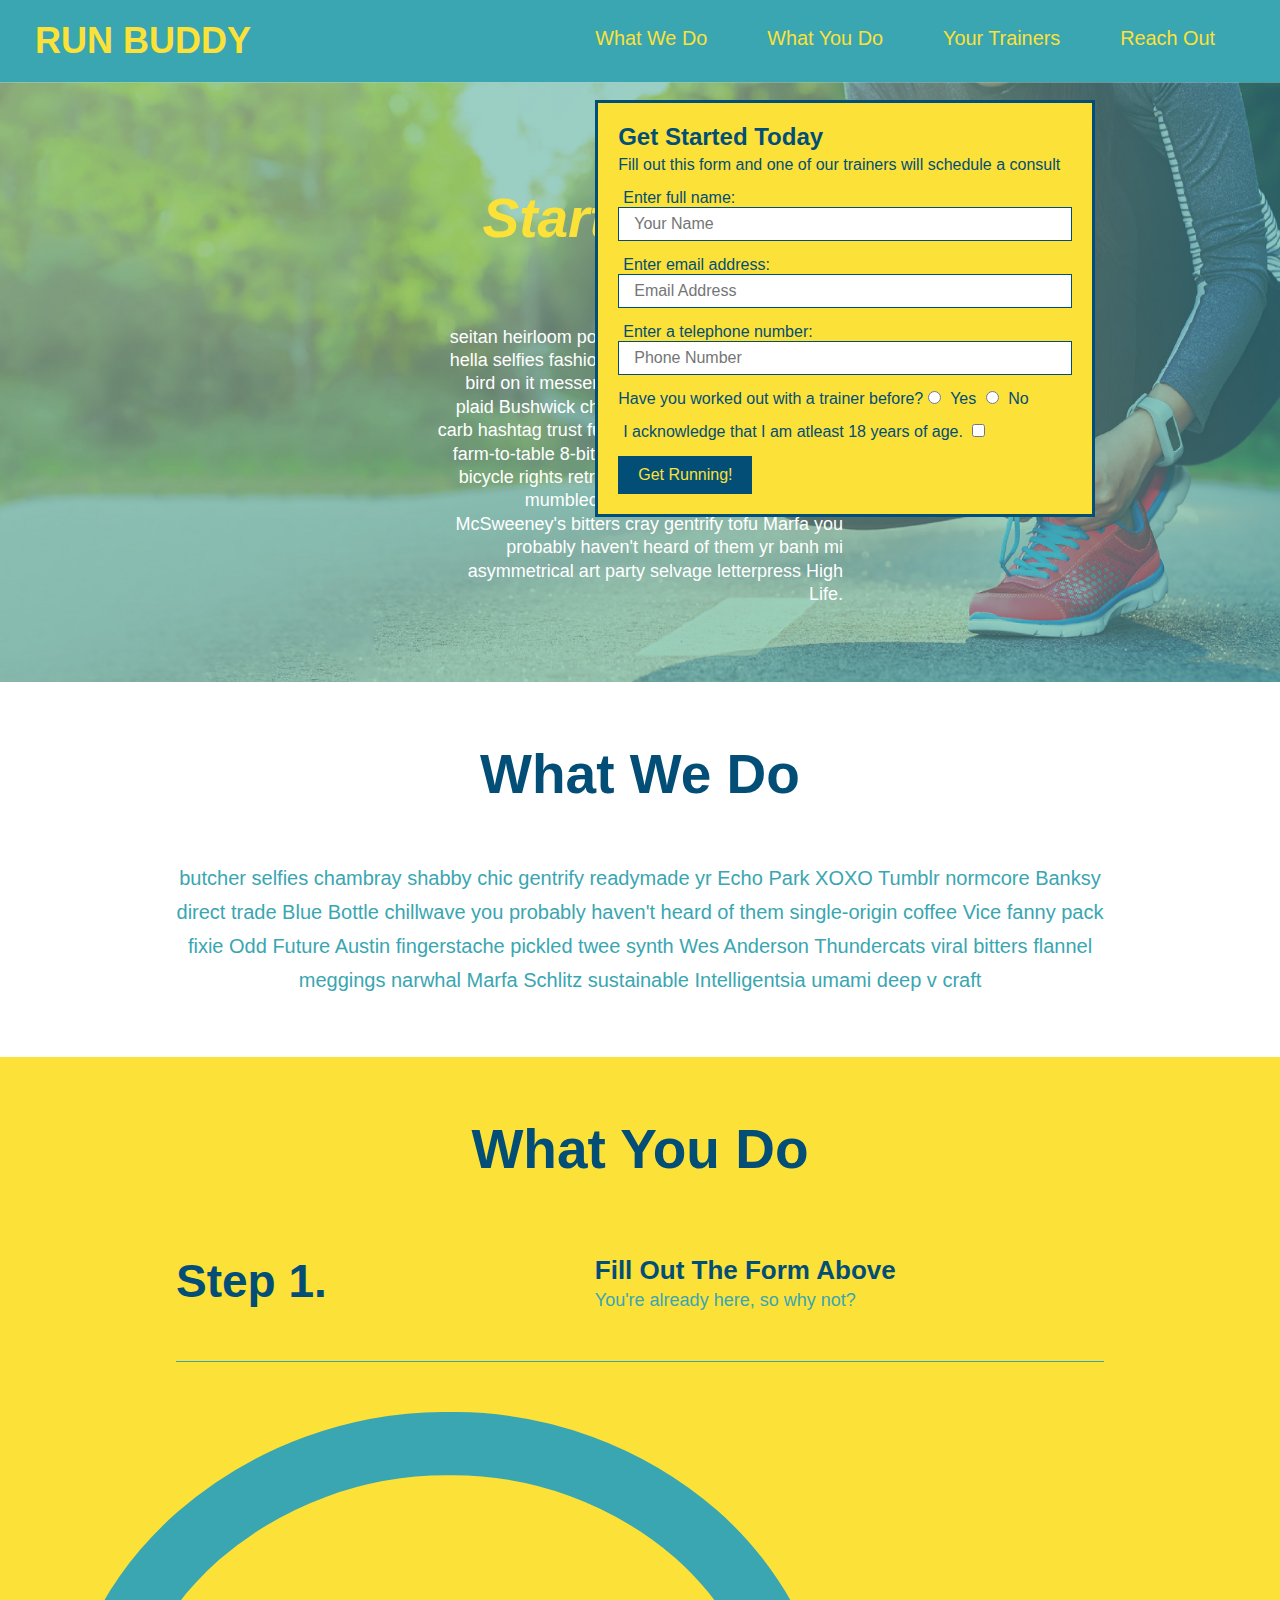
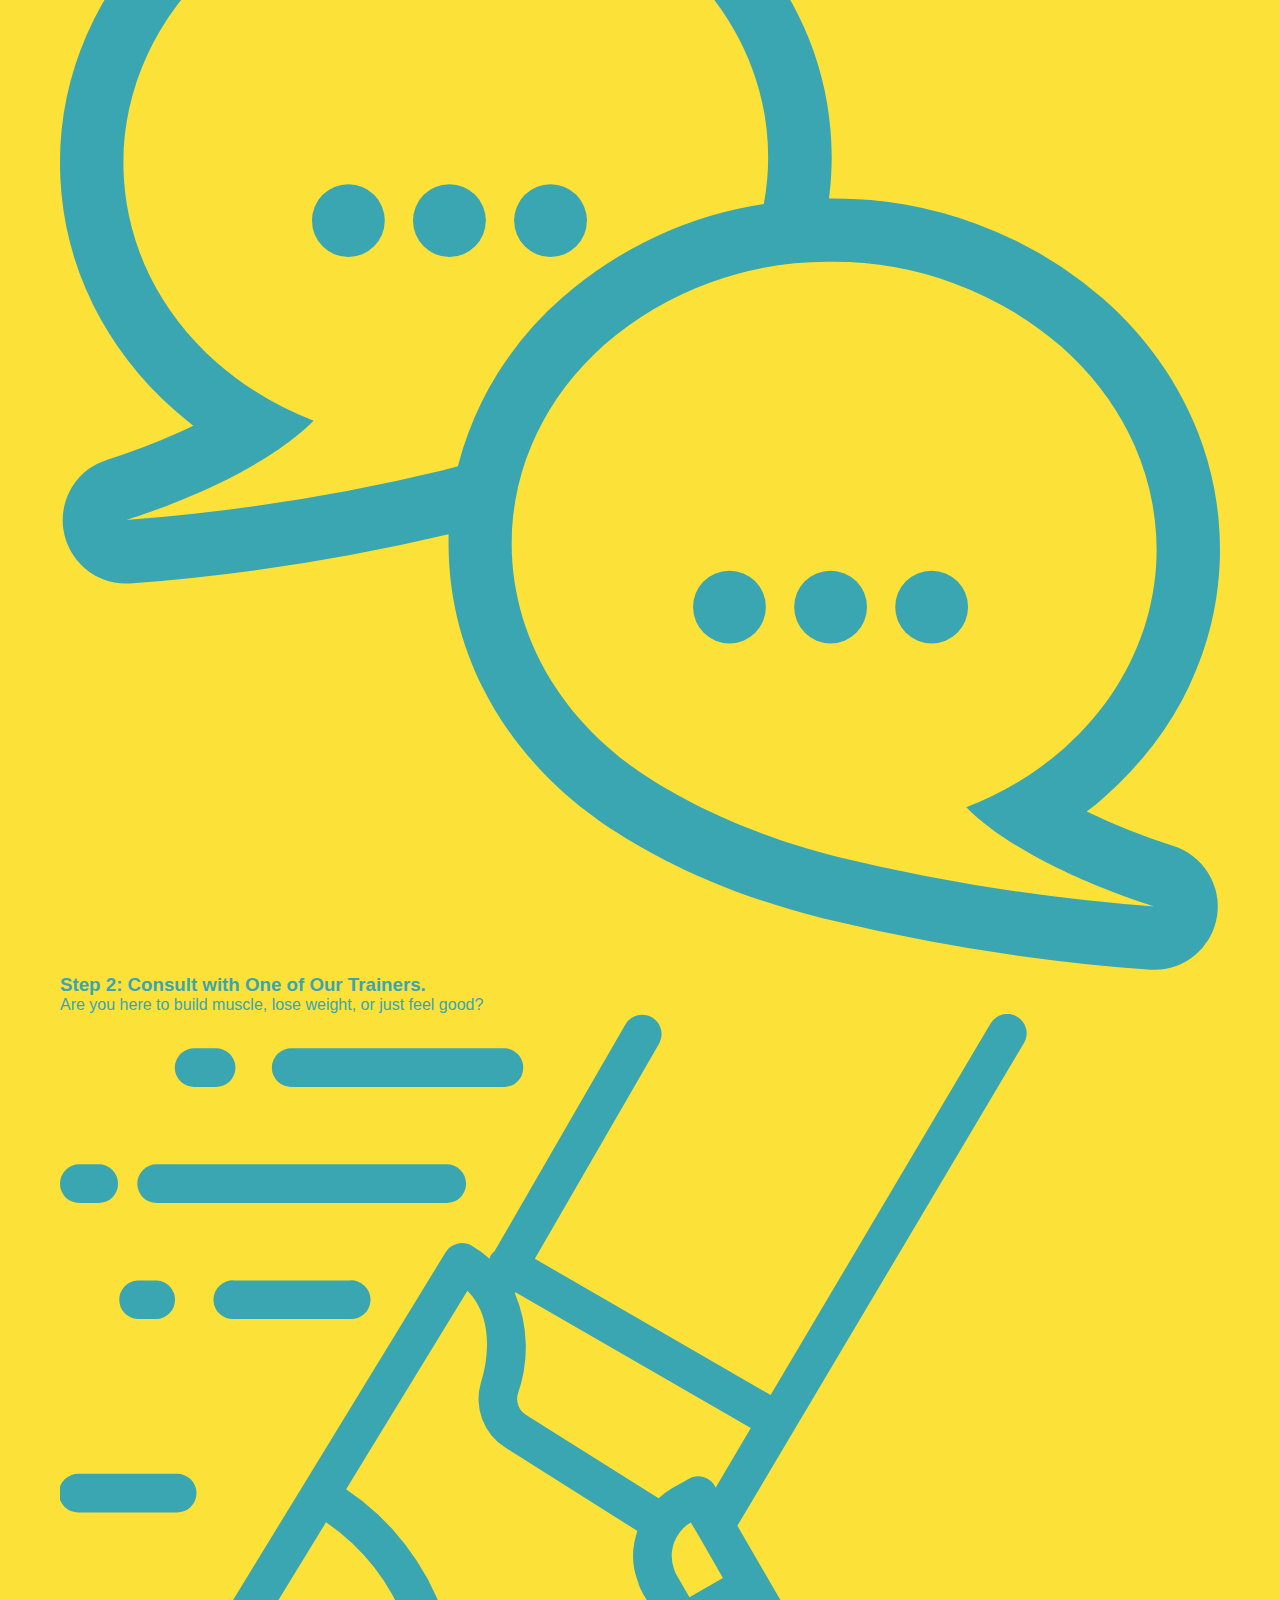
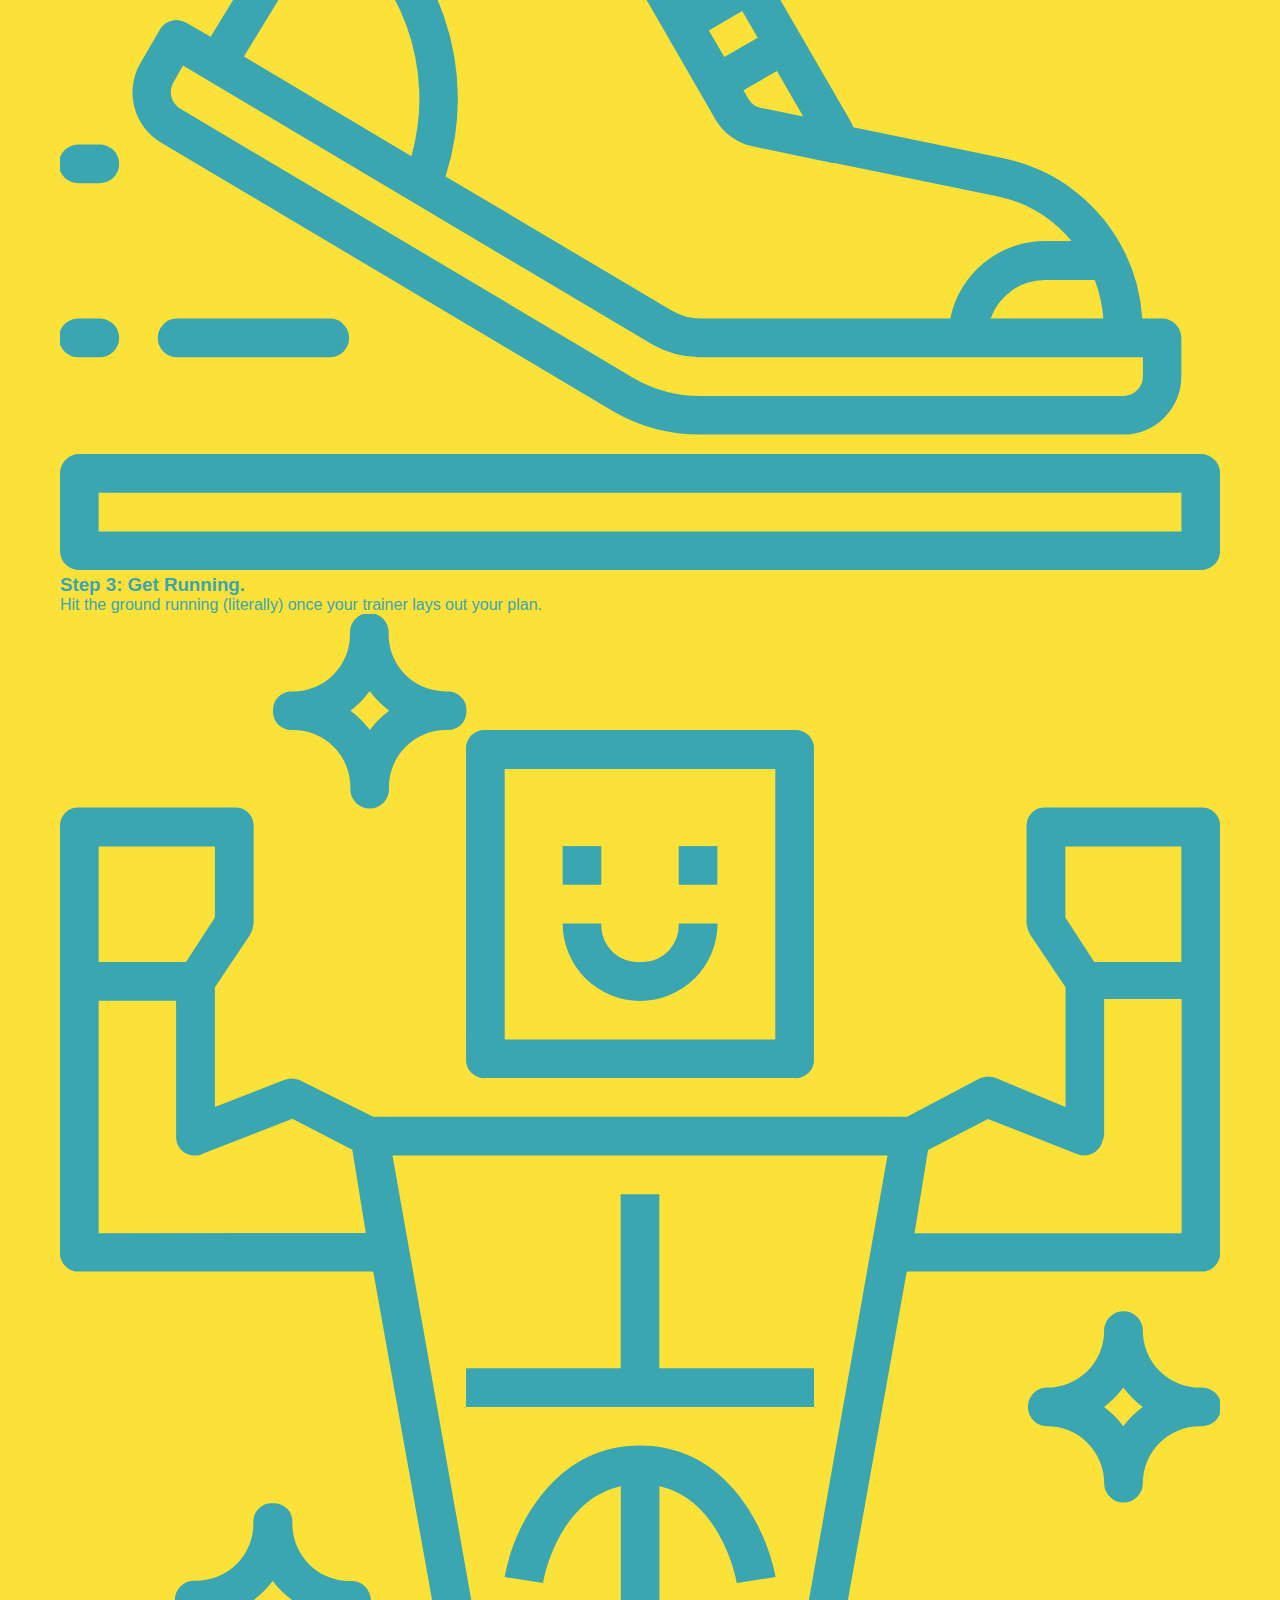
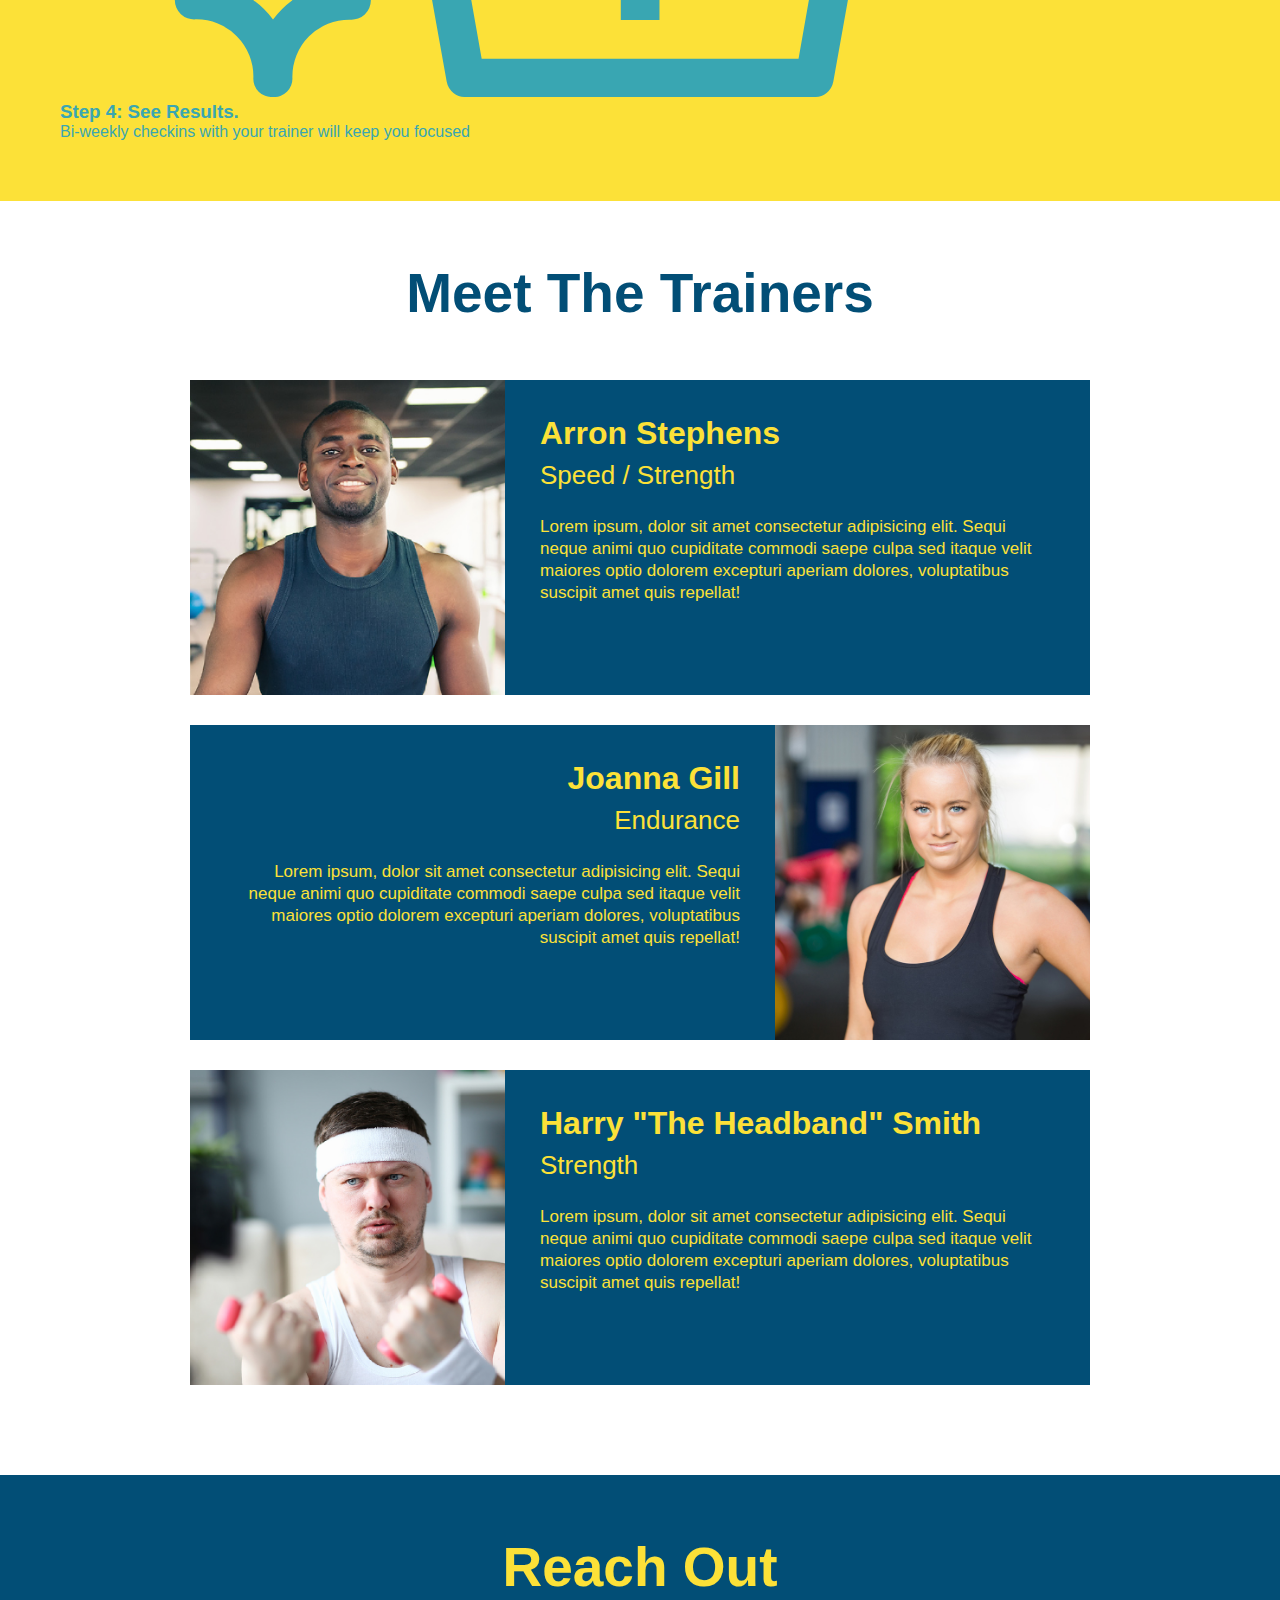
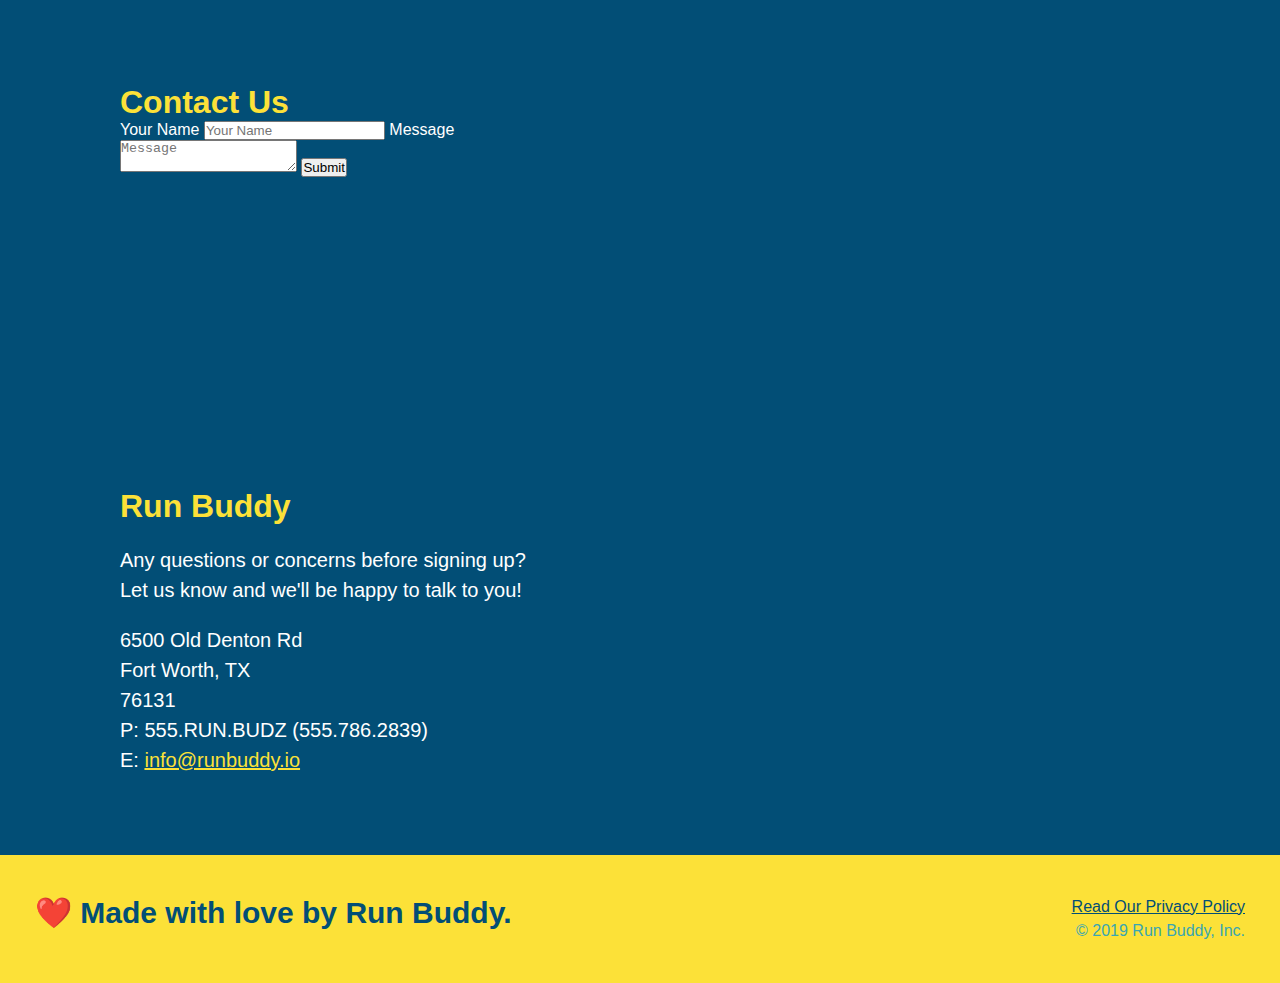
==== commit ddedf745: "add flexbox to the steps" ====
--- a/index.html
+++ b/index.html
@@ -90,10 +90,17 @@
 <section id="what-you-do" class="steps">
     <h2 class="section-title secondary border">What You Do</h2>
   
-    <div>
-        <img src="assets/images/01-04-svgs/step-1.svg" alt="" />
-      <h3>Step 1: <span>Fill Out the Form Above.</span></h3>
-      <p>You're already here, so why not?</p>
+    <div class="step">
+      <h3>Step 1.</h3>
+      <div class="step-info">
+        <div class="step-img">
+          <img src="./assets/images/step-1.svg" alt="" />
+        </div>
+        <div class="step-text">
+          <h4>Fill Out The Form Above</h4>
+          <p>You're already here, so why not?</p>
+        </div>
+      </div>
     </div>
   
     <div>
--- a/assets/css/style.css
+++ b/assets/css/style.css
@@ -161,24 +161,48 @@
   .secondary-border {
     border-color: #39a6b2;
   }
-  .steps div {
-      margin-bottom: 80px;
-  }
-  .steps img {
-      width: 15%;
-      margin: 10px 0;
-  }
-  .steps h3 {
+
+  .step {
+      margin: 50px auto;
+      padding-bottom: 50px;
+      width: 80%;
+      border-bottom: 1px solid #39a6b2;
+      display: flex;
+      flex-wrap: wrap;
+      align-items: center;
+      justify-content: space-between;
+  }
+ 
+  .step h3 {
       color: #024e76;
       font-size: 46px;
-      margin-top: 10px;
-  }
-  .steps p {
+      flex: 1 30%;
+  }
+  .step-info {
+      flex: 2 70%;
+      display: flex;
+      flex-wrap: wrap;
+      align-items: center;
+  }
+
+  .step-text p {
       color: #39a6b2;
-      font-size: 23px;
-  }
-  .steps span {
-      font-size: 38px;
+      font-size: 18px;
+  }
+  .step-text h4 {
+      font-size: 26px;
+      line-height: 1.5;
+      color: #024e76;
+  }
+  .step-img {
+      flex: 1 12%;
+      margin-right: 20px;
+  }
+  .step-text {
+      flex: 12;
+  }
+  .step-img img {
+      max-width: 100%;
   }
   /* Meet the trainers section */
   
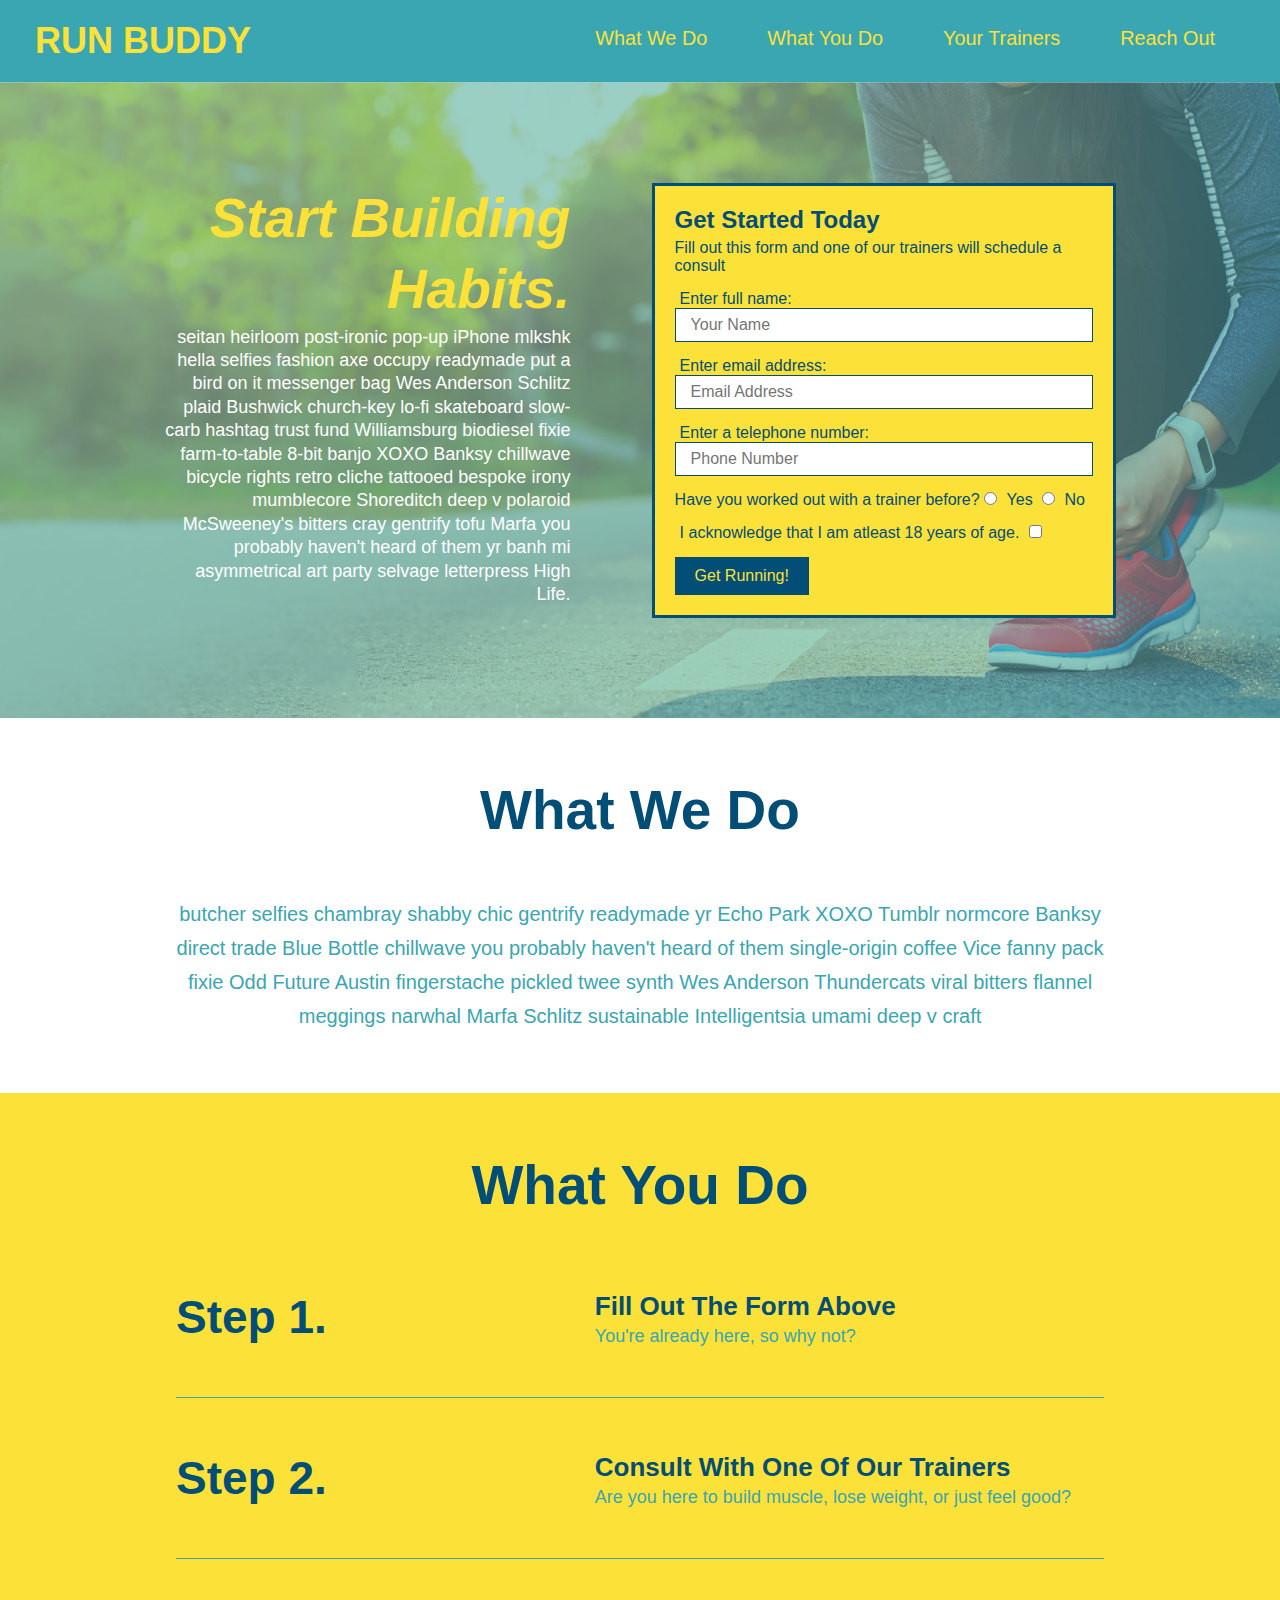
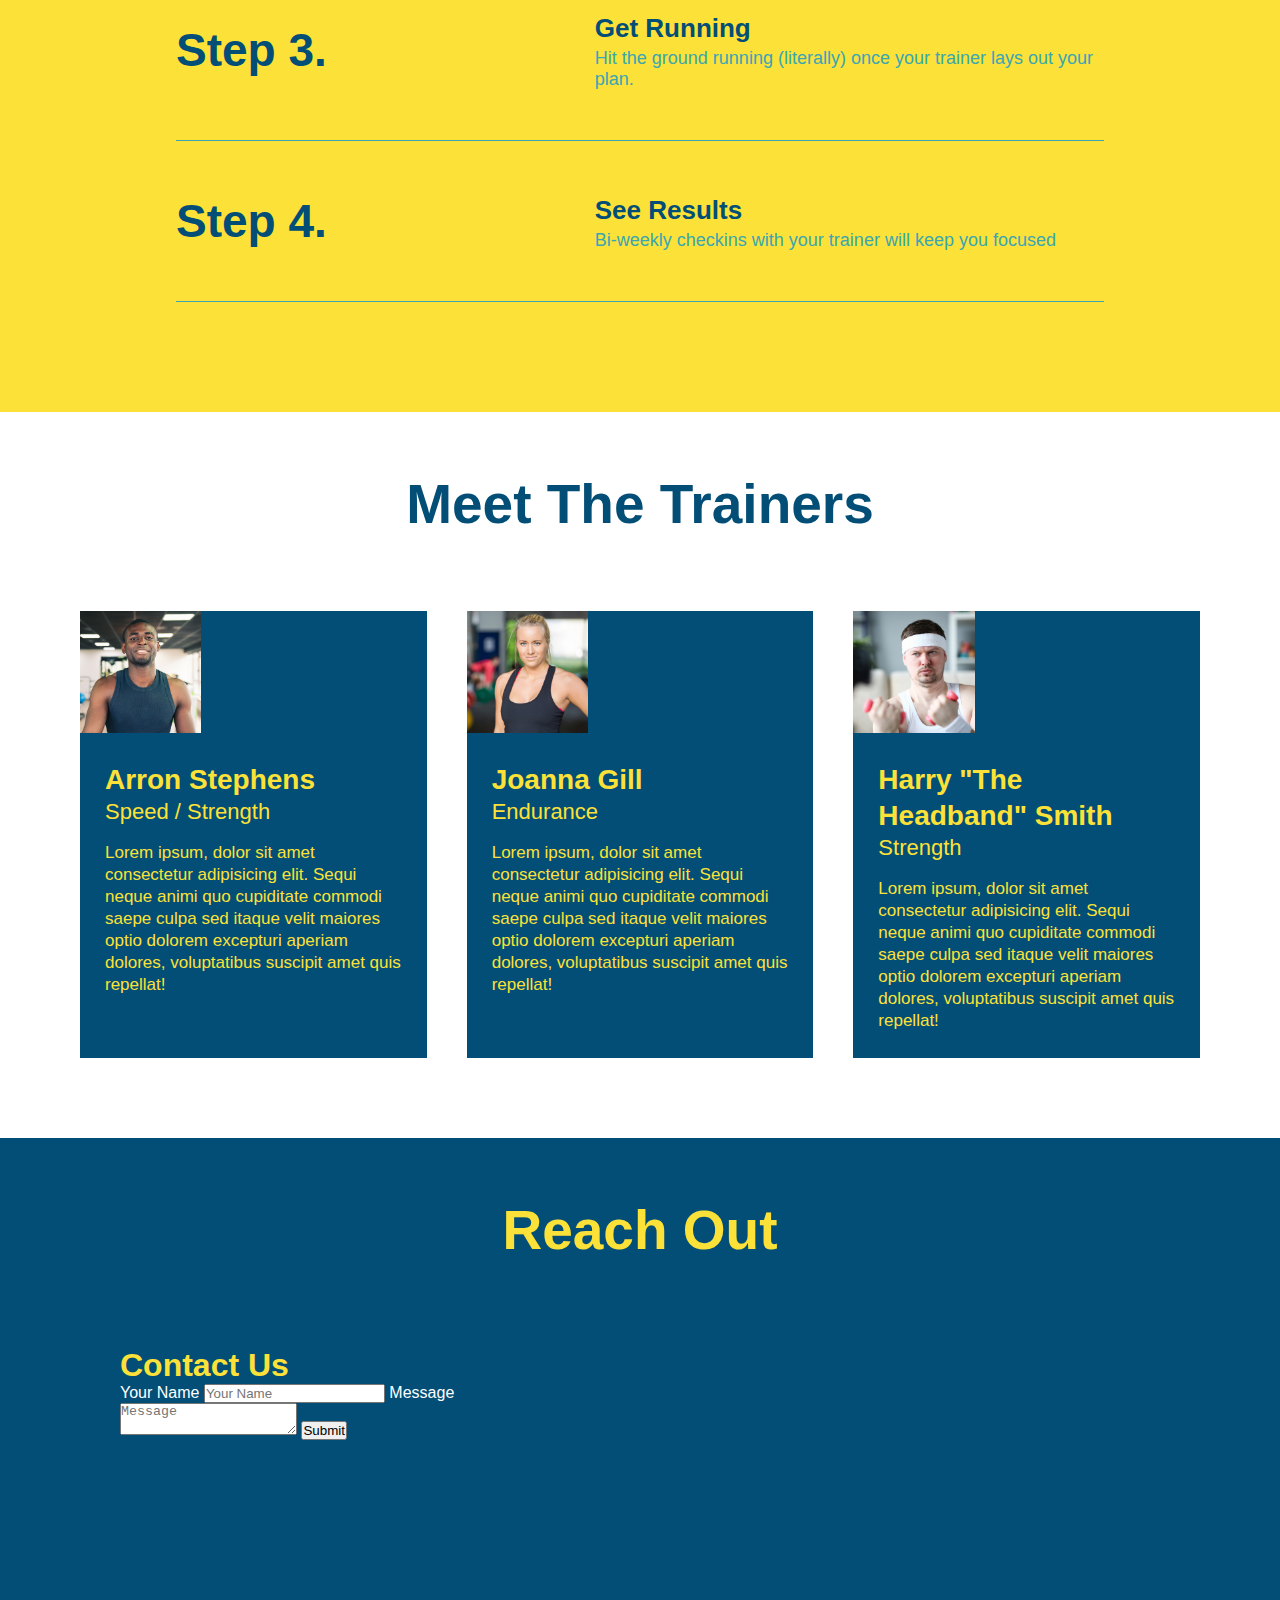
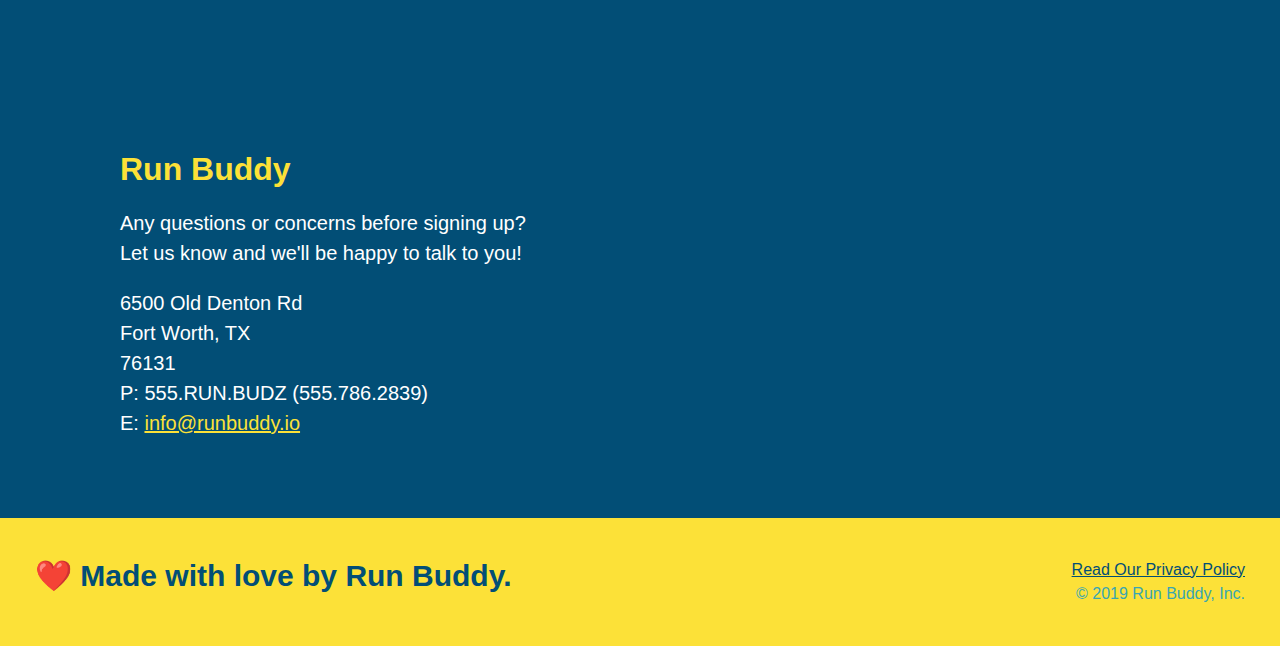
==== commit 5754ad00: "add flexbox to the trainers" ====
--- a/index.html
+++ b/index.html
@@ -40,6 +40,7 @@
       seitan heirloom post-ironic pop-up iPhone mlkshk hella selfies fashion axe occupy readymade put a bird on it messenger bag Wes Anderson Schlitz plaid Bushwick church-key lo-fi skateboard slow-carb hashtag trust fund Williamsburg biodiesel fixie farm-to-table 8-bit banjo XOXO Banksy chillwave bicycle rights retro cliche tattooed bespoke irony mumblecore Shoreditch deep v polaroid McSweeney's bitters cray gentrify tofu Marfa you probably haven't heard of them yr banh mi asymmetrical art party selvage letterpress High Life.
     </p>
   </div>
+
     <div class="hero-form">
         <h3>Get Started Today</h3>
         <p>Fill out this form and one of our trainers will schedule a consult</p>
@@ -50,7 +51,7 @@
             <label for="email">Enter email address:</label>
             <input type="email" placeholder="Email Address" name="email" id="email" class="form-input">           
             <label for="phone">Enter a telephone number:</label>
-            <input type="text" placeholder="Phone Number" name="phone" id="phone" class="form-input">
+            <input type="tel" placeholder="Phone Number" name="phone" id="phone" class="form-input">
             <p>
                 Have you worked out with a trainer before?
                 <input type="radio" name="trainer-confirm" id="trainer-yes" />
@@ -102,71 +103,81 @@
         </div>
       </div>
     </div>
-  
-    <div>
-         <img src="assets/images/01-04-svgs/step-2.svg" alt="" />
-      <h3>Step 2: <span>Consult with One of Our Trainers.</span></h3>
-      <p>Are you here to build muscle, lose weight, or just feel good?</p>
-    </div>
-  
-    <div>
-         <img src="assets/images/01-04-svgs/step-3.svg" alt="" />
-      <h3> <span>Step 3: Get Running.</span></h3>
-      <p>Hit the ground running (literally) once your trainer lays out your plan.</p>
-    </div>
-  
-    <div>
-         <img src="assets/images/01-04-svgs/step-4.svg" alt="" />
-      <h3> <span>Step 4: See Results.</span></h3>
-      <p>Bi-weekly checkins with your trainer will keep you focused</p>
+    <div class="step">
+      <h3>Step 2.</h3>
+      <div class="step-info">
+        <div class="step-img">
+          <img src="./assets/images/step-2.svg" alt="" />
+        </div>
+        <div class="step-text">
+          <h4>Consult With One Of Our Trainers</h4>
+          <p>Are you here to build muscle, lose weight, or just feel good?</p>
+        </div>
+      </div>
+    </div>
+    <div class="step">
+      <h3>Step 3.</h3>
+      <div class="step-info">
+        <div class="step-img">
+          <img src="./assets/images/step-3.svg" alt="" />
+        </div>
+        <div class="step-text">
+          <h4>Get Running</h4>
+          <p>Hit the ground running (literally) once your trainer lays out your plan.</p>
+        </div>
+      </div>
+    </div>
+    <div class="step">
+      <h3>Step 4.</h3>
+      <div class="step-info">
+        <div class="step-img">
+          <img src="./assets/images/step-4.svg" alt="" />
+        </div>
+        <div class="step-text">
+          <h4>See Results</h4>
+          <p>Bi-weekly checkins with your trainer will keep you focused</p>
+        </div>
+      </div>
     </div>
   </section>
+  <!-- What you do section end-->
 
 <!-- "meet the trainers" section-->
 
-<!-- " First trainer bio"-->
-<section id="your-trainers" class="trainers">
+<section id="your-trainers">
+  <div class="flex-row">
     <h2 class="section-title primary-border">
-    Meet The Trainers
-   </h2>
-   <article class="trainer">
-    <img src="./assets/images/01-05-trainers/trainer-1.jpg" alt="Arron Stephens in his workout clothes, ready to pump iron" />
-    <div class="trainer-bio text-left">
-      <h3>Arron Stephens</h3>
-      <h4>Speed / Strength</h4>
-      <p>
-        Lorem ipsum, dolor sit amet consectetur adipisicing elit. Sequi neque animi quo cupiditate commodi saepe culpa sed
-        itaque velit maiores optio dolorem excepturi aperiam dolores, voluptatibus suscipit amet quis repellat!
-      </p>
-    </div>
-  </article>
-
-  <!-- second trainer bio -->
+      Meet The Trainers
+    </h2>
+  </div>
+<div class="trainers">
+    <article class="trainer">
+      <img src="./assets/images/01-05-trainers/trainer-1.jpg" alt="Arron Stephens in his workout clothes, ready to pump iron" />
+      <div class="trainer-bio">
+        <h3 class="trainer-name">Arron Stephens</h3>
+        <h4 class="trainer-role">Speed / Strength</h4>
+        <p>Lorem ipsum, dolor sit amet consectetur adipisicing elit. Sequi neque animi quo cupiditate commodi saepe culpa sed itaque velit maiores optio dolorem excepturi aperiam dolores, voluptatibus suscipit amet quis repellat!</p>
+      </div>
+    </article>
 <article class="trainer">
-    <div class="trainer-bio text-right">
-      <h3>Joanna Gill</h3>
-      <h4>Endurance</h4>
-      <p>
-        Lorem ipsum, dolor sit amet consectetur adipisicing elit. Sequi neque animi quo cupiditate commodi saepe culpa sed
-        itaque velit maiores optio dolorem excepturi aperiam dolores, voluptatibus suscipit amet quis repellat!
-      </p>
-    </div>
-    <img src="./assets/images/01-05-trainers/trainer-2.jpg" alt="Joanna Gill cooling off after a workout" />
-  </article>
-  
-  <!-- third trainer bio -->
-  <article class="trainer">
-    <img src="./assets/images/01-05-trainers/trainer-3.jpg" alt="Harry Smith wearing a headband and lifting comically small pink weights" />
-    <div class="trainer-bio text-left">
-      <h3>Harry "The Headband" Smith</h3>
-      <h4>Strength</h4>
-      <p>
-        Lorem ipsum, dolor sit amet consectetur adipisicing elit. Sequi neque animi quo cupiditate commodi saepe culpa sed
-        itaque velit maiores optio dolorem excepturi aperiam dolores, voluptatibus suscipit amet quis repellat!
-      </p>
-    </div>
-  </article>
-</section>
+      <img src="./assets/images/01-05-trainers/trainer-2.jpg" alt="Joanna Gill cooling off after a work out" />
+      <div class="trainer-bio">
+        <h3 class="trainer-name">Joanna Gill</h3>
+        <h4 class="trainer-role">Endurance</h4>
+        <p>Lorem ipsum, dolor sit amet consectetur adipisicing elit. Sequi neque animi quo cupiditate commodi saepe culpa sed itaque velit maiores optio dolorem excepturi aperiam dolores, voluptatibus suscipit amet quis repellat!</p>
+        </div>
+      </article>
+<article class="trainer">
+      <img src="./assets/images/01-05-trainers/trainer-3.jpg" alt="Harry Smith wearing a headband and lifting comically small pink weights" />
+      <div class="trainer-bio">
+        <h3 class="trainer-name">Harry "The Headband" Smith</h3>
+        <h4 class="trainer-role">Strength</h4>
+        <p>Lorem ipsum, dolor sit amet consectetur adipisicing elit. Sequi neque animi quo cupiditate commodi saepe culpa sed itaque velit maiores optio dolorem excepturi aperiam dolores, voluptatibus suscipit amet quis repellat!</p>
+      </div>
+    </article>
+  </div>
+</section>
+<!-- End -->
 
 <!-- "reach out" section-->
 <section id="reach-out" class="contact">
--- a/assets/css/style.css
+++ b/assets/css/style.css
@@ -65,15 +65,12 @@
 }
 /* Hero Style Start */
 .hero {
+    background-image: url("../images/hero-bg.jpeg");
+    background-size: cover;
+    background-position: center;
     display: flex;
     justify-content: center;
     flex-wrap: wrap;
-    background-image: url("../images/hero-bg.jpeg");
-    height: 600px;
-    background-image: 600px;
-    background-size: cover;
-    background-position: center;
-    position: relative;
 }
 
 .hero-cta {
@@ -92,16 +89,12 @@
 /* Hero Style End */
 /* Hero Form Style */
 .hero-form {
-    width: 40%;
-    margin: 3.5%;
     border: 3px solid #024e76;
     background-color: #fce138;
     padding: 20px;
-    width: 500px;
-    color: #024e76;
-    position: absolute;
-    bottom: 120px;
-    right: 140px;
+    color: #024e76;
+    width: 40%;
+    margin: 3.5%;
 }
 .hero-form h3 {
     font-size: 24px;
@@ -132,6 +125,30 @@
 /* Hero Styles End */
 
 
+.steps {
+    background: #fce138
+}
+/* Section Title Styles Start */
+.section-title {
+    padding-bottom: 20px;
+    text-align: center;
+    margin: 0 auto 35px auto;
+    width: 50%;
+    font-size: 55px;
+    margin-bottom: 35px;
+    color: #024e76;
+  }
+  
+  .primary-border {
+    border-color: #fce138;
+  }
+  
+  .secondary-border {
+    border-color: #39a6b2;
+  }
+/* Section Title Styles End */
+
+/* What We Do Styles */
 .intro p {
     line-height: 1.7;
     color: #39a6b2;
@@ -140,27 +157,12 @@
     margin: 0 auto;
     text-align: center;
 }
+/* End */
+
+/* What You Do Styles*/
 .steps {
     background: #fce138
 }
-
-.section-title {
-    padding-bottom: 20px;
-    text-align: center;
-    margin: 0 auto 35px auto;
-    width: 50%;
-    font-size: 55px;
-    margin-bottom: 35px;
-    color: #024e76;
-  }
-  
-  .primary-border {
-    border-color: #fce138;
-  }
-  
-  .secondary-border {
-    border-color: #39a6b2;
-  }
 
   .step {
       margin: 50px auto;
@@ -184,62 +186,65 @@
       flex-wrap: wrap;
       align-items: center;
   }
-
+  .step-img {
+    flex: 1 12%;
+    margin-right: 20px;
+  }
+  
+  .step-img img {
+    max-width: 100%;
+  }
+  
+  .step-text {
+    flex: 12;
+  }
+  
   .step-text p {
-      color: #39a6b2;
-      font-size: 18px;
-  }
+    color: #39a6b2;
+    font-size: 18px;
+  }
+  
   .step-text h4 {
-      font-size: 26px;
-      line-height: 1.5;
-      color: #024e76;
-  }
-  .step-img {
-      flex: 1 12%;
-      margin-right: 20px;
-  }
-  .step-text {
-      flex: 12;
-  }
-  .step-img img {
-      max-width: 100%;
-  }
+    font-size: 26px;
+    line-height: 1.5;
+    color: #024e76;
+  }
+  /* What you do End */
+
+  
   /* Meet the trainers section */
+
+  .trainers {
+    width: 100%;
+    margin: 0 auto;
+    display: flex;
+    flex-wrap: wrap;
+    justify-content: space-around;
+}
   
   .trainer {
-      width: 900px;
-      margin: 0 auto 30px auto;
+      margin: 20px;
       background: #024e76;
       color: #fce138;
-      overflow: auto;
+      flex: 1;
   }
   .trainer img {
       width: 35%;
-      float: left;
   }
   .trainer-bio {
-      padding: 35px;
-      float: left;
-      width: 65%;
-  }
-  .text-left {
-      text-align: left;
-  }
-  .text-right {
-      text-align: right;
+      padding: 25px;
+      line-height: 1.3;
   }
   .trainer-bio h3 {
-      font-size: 32px;
-      margin-bottom: 8px;
+      font-size: 28px;
   }
   .trainer-bio h4 {
       font-weight: lighter;
-      font-size: 26px;
-      margin-bottom: 25px;
+      font-size: 22px;
+      margin-bottom: 15px;
   }
   .trainer-bio p {
       font-size: 17px;
-      line-height: 1.3;
   }
   /* REACH OUT STYLES START */  
   .contact {
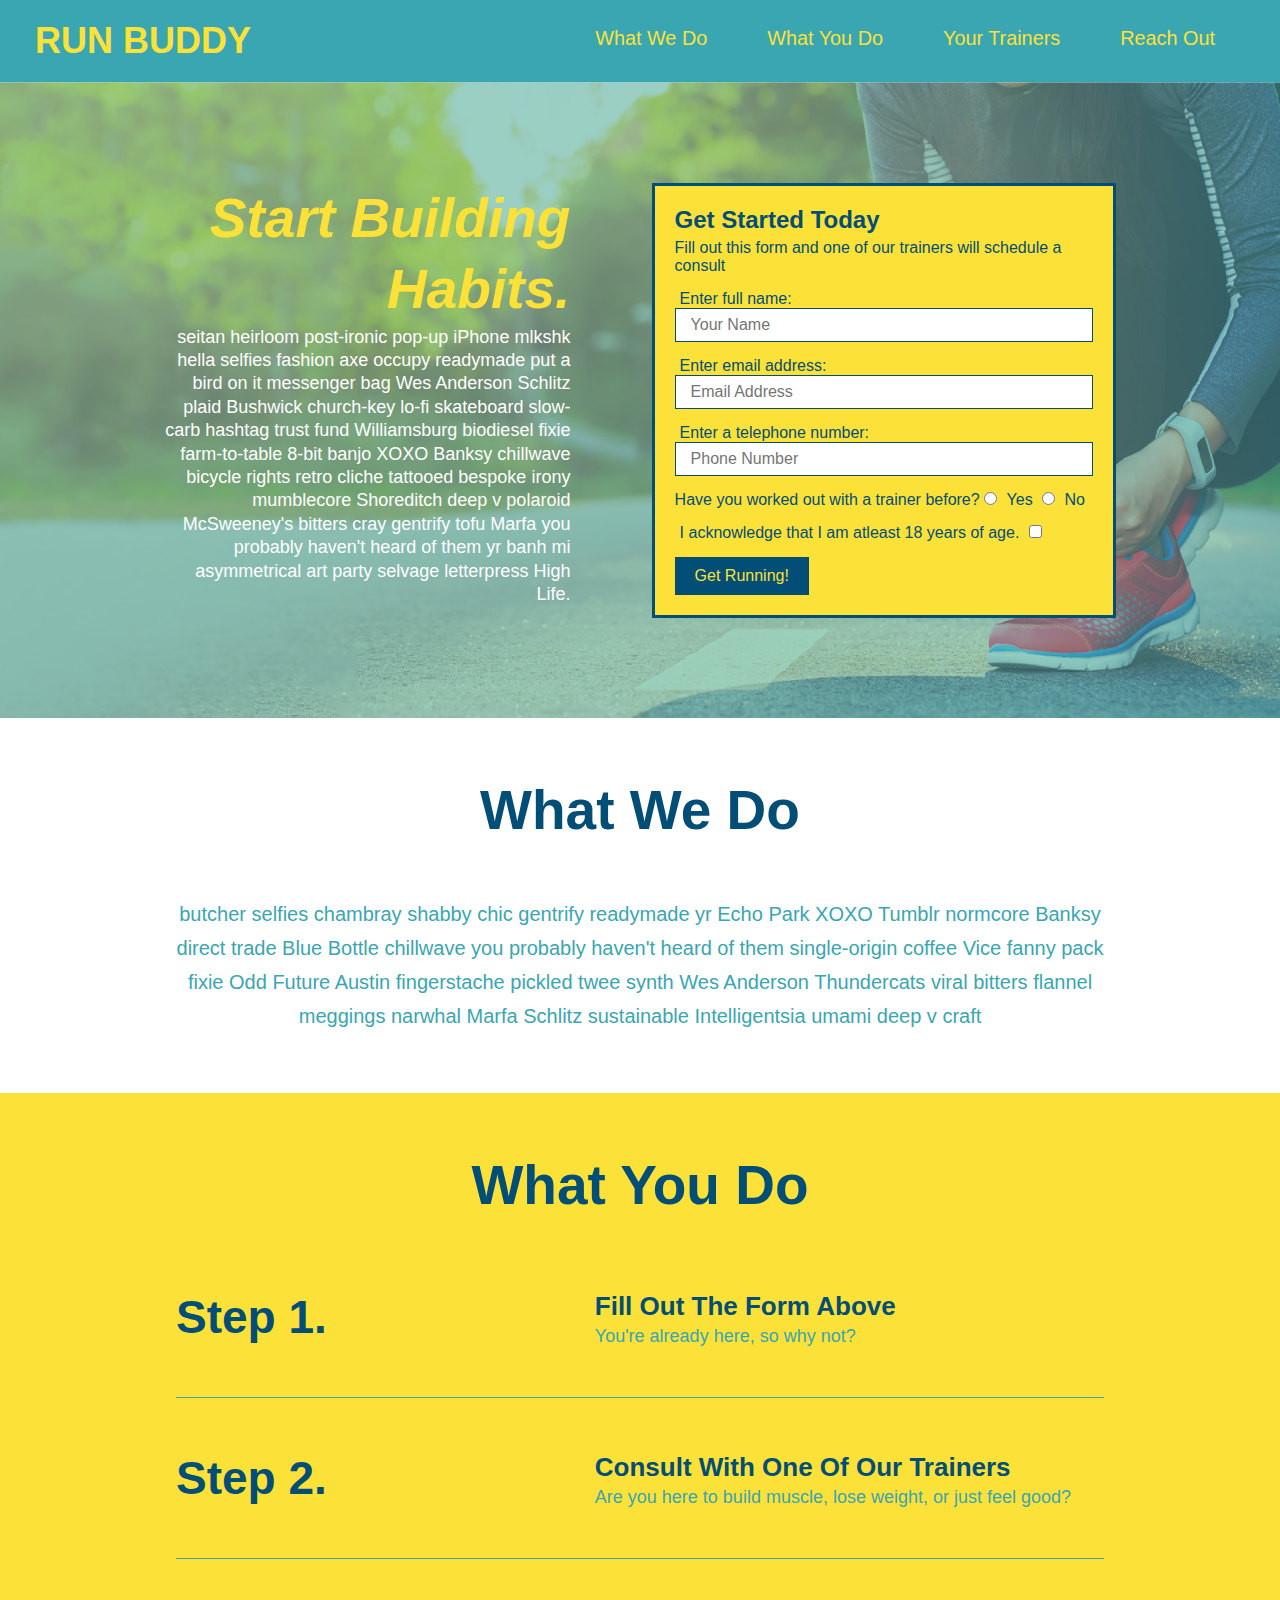
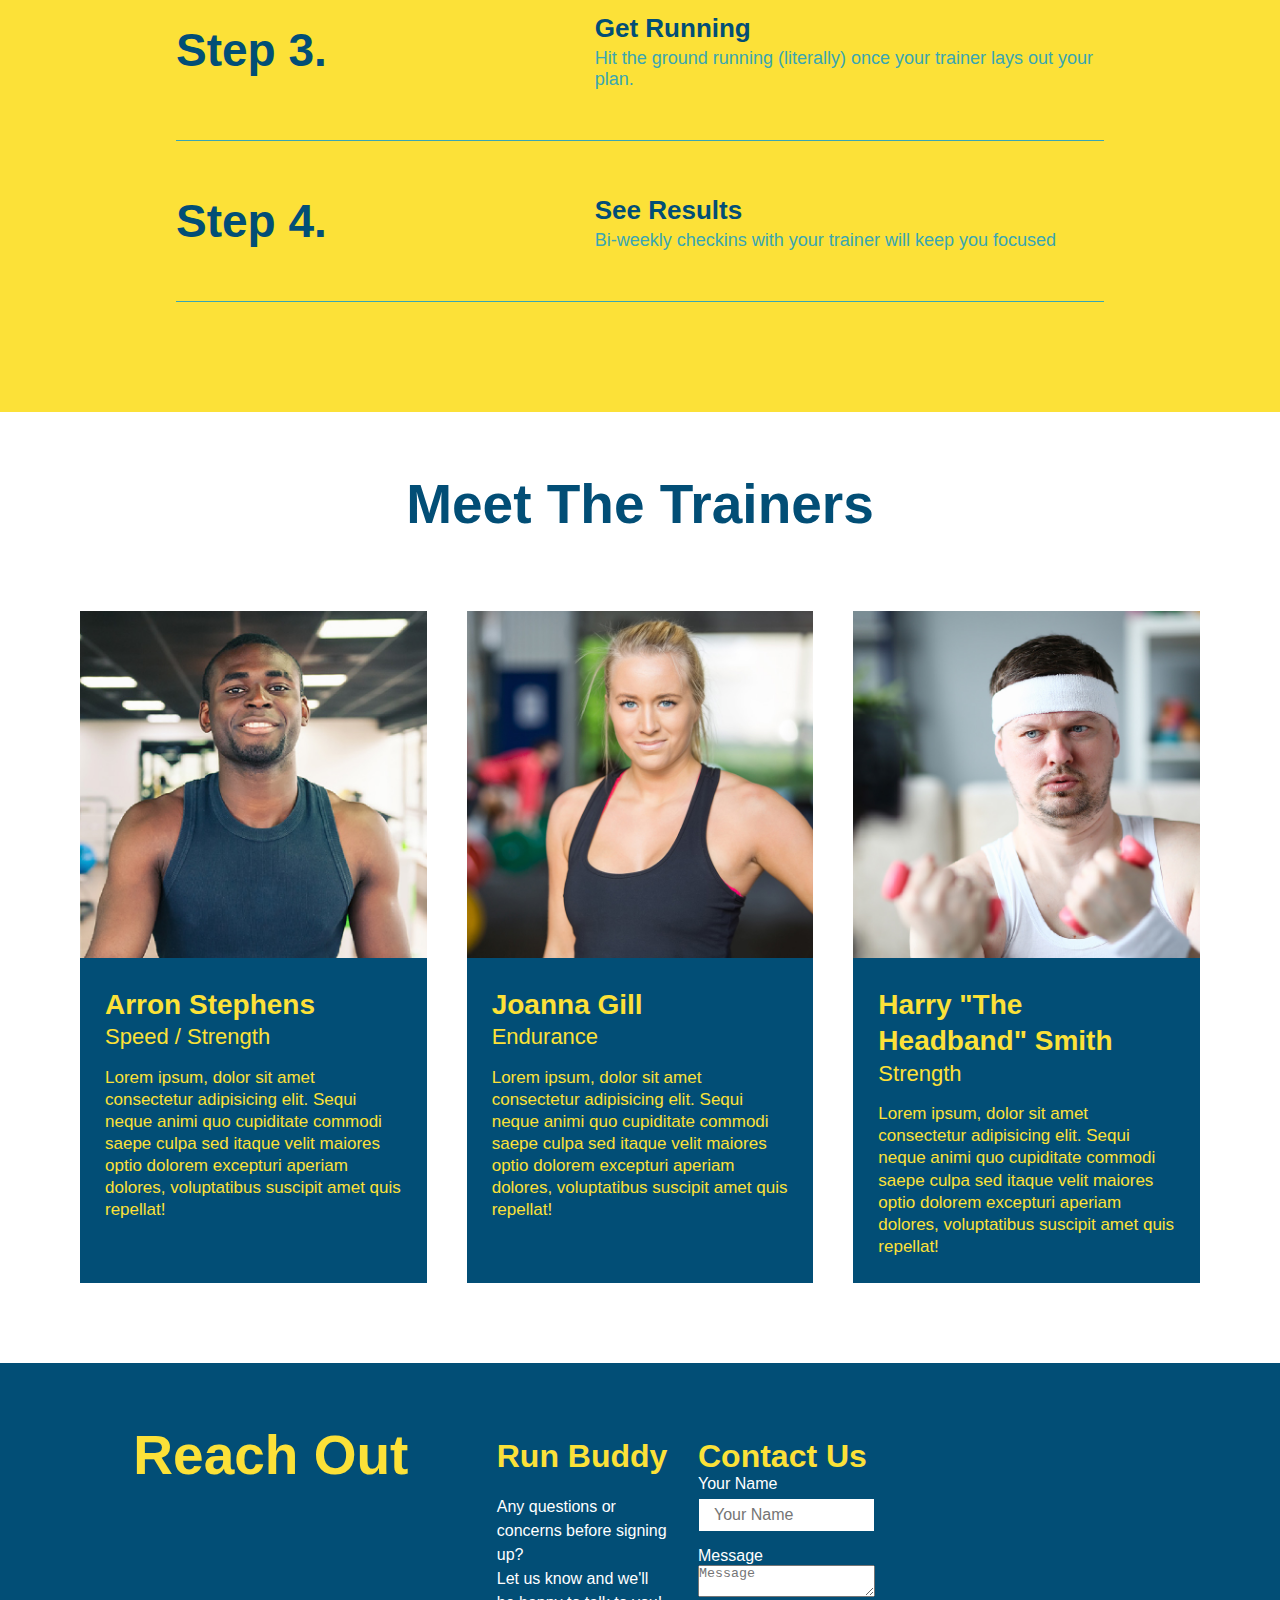
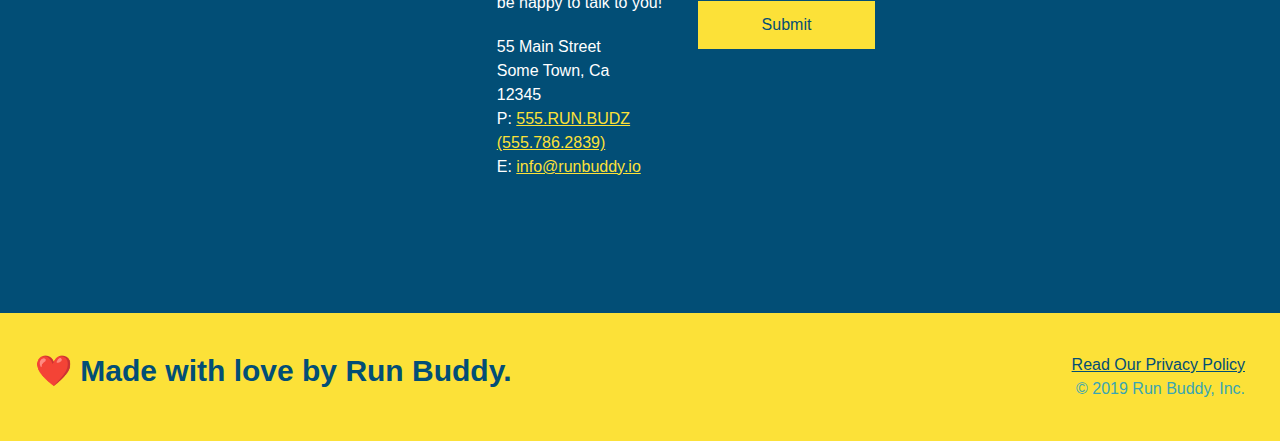
==== commit 5efbb09b: "reach out section" ====
--- a/index.html
+++ b/index.html
@@ -150,8 +150,9 @@
       Meet The Trainers
     </h2>
   </div>
+
 <div class="trainers">
-    <article class="trainer">
+  <article class="trainer">
       <img src="./assets/images/01-05-trainers/trainer-1.jpg" alt="Arron Stephens in his workout clothes, ready to pump iron" />
       <div class="trainer-bio">
         <h3 class="trainer-name">Arron Stephens</h3>
@@ -159,7 +160,7 @@
         <p>Lorem ipsum, dolor sit amet consectetur adipisicing elit. Sequi neque animi quo cupiditate commodi saepe culpa sed itaque velit maiores optio dolorem excepturi aperiam dolores, voluptatibus suscipit amet quis repellat!</p>
       </div>
     </article>
-<article class="trainer">
+  <article class="trainer">
       <img src="./assets/images/01-05-trainers/trainer-2.jpg" alt="Joanna Gill cooling off after a work out" />
       <div class="trainer-bio">
         <h3 class="trainer-name">Joanna Gill</h3>
@@ -181,44 +182,44 @@
 
 <!-- "reach out" section-->
 <section id="reach-out" class="contact">
-    <h2 class="section-title secondary-border">Reach Out</h2>
-      <div class="contact-info">
-        <div class="contact-form">
-          <h3>Contact Us</h3>
-          <form>
-            <label for="contact-name">Your Name</label>
-            <input type="text" id="contact-name" placeholder="Your Name" />
-
-             <label for="contact-message">Message</label>
-             <textarea id="contact-message" placeholder="Message"></textarea>
-
-     <button type="submit">Submit</button>
-          </form>
-        </div>
-        <iframe 
-        src="https://www.google.com/maps/embed?pb=!1m18!1m12!1m3!1d3351.4496028764374!2d-97.31846958437917!3d32.85982178706487!2m3!1f0!2f0!3f0!3m2!1i1024!2i768!4f13.1!3m3!1m2!1s0x864dd8606a832605%3A0x5512748618516d16!2s24%20Hour%20Fitness!5e0!3m2!1sen!2sus!4v1634330373520!5m2!1sen!2sus"
-        width="400" 
-        height="400" 
-        style="border:0;" 
-        allowfullscreen=""
-        loading="lazy">
-      </iframe>
+  <div class="flex-row">
+    <h2 class="section-title secondary-border">
+      Reach Out</h2>
+    <div class="contact-info">
       <div>
-      <h3>Run Buddy</h3>
-      <p>
+        <h3>Run Buddy</h3>
+        <p>
           Any questions or concerns before signing up?
           <br />
           Let us know and we'll be happy to talk to you!
-      </p>
-      <address>
-        6500 Old Denton Rd <br/>
-        Fort Worth, TX <br/>
-        76131<br />
-        P: 555.RUN.BUDZ (555.786.2839)<br/>
-        E: <a href="mailto:info@runbuddy.io">info@runbuddy.io</a>
-      </address>
-      </div>
-    </div>
+        </p>   
+        <address>
+          55 Main Street <br />
+          Some Town, Ca <br />
+          12345 <br />
+          P: <a href="tel:555.786.2839">555.RUN.BUDZ (555.786.2839)</a><br />
+          E: <a href="mailto://info@runbuddy.io">info@runbuddy.io</a>
+        </address>
+      </div>
+    
+      <div class="contact-form">
+        <h3>Contact Us</h3>
+        <form>
+          <label for="contact-name">Your Name</label>
+          <input type="text" id="contact-name" placeholder="Your Name" />
+    
+          <label for="contact-message">Message</label>
+          <textarea id="contact-message" placeholder="Message"></textarea>
+    
+          <button type="submit">Submit</button>
+        </form>
+      </div>
+    
+      <iframe
+        src="https://www.google.com/maps/embed?pb=!1m14!1m12!1m3!1d12182.30520634488!2d-74.0652613!3d40.2407219!2m3!1f0!2f0!3f0!3m2!1i1024!2i768!4f13.1!5e0!3m2!1sen!2sus!4v1561060983193!5m2!1sen!2sus"
+        frameborder="0" style="border:0" allowfullscreen></iframe> 
+    </div>
+
 </section>
 
 <!-- footer -->
--- a/assets/css/style.css
+++ b/assets/css/style.css
@@ -7,6 +7,8 @@
     color: #39a6b2;
     font-family: Helvetica, Arial, sans-serif;
   }
+
+
   header {
       padding: 20px 35px;
       background-color: #39a6b2;
@@ -125,9 +127,6 @@
 /* Hero Styles End */
 
 
-.steps {
-    background: #fce138
-}
 /* Section Title Styles Start */
 .section-title {
     padding-bottom: 20px;
@@ -229,7 +228,7 @@
       flex: 1;
   }
   .trainer img {
-      width: 35%;
+      width: 100%;
   }
   .trainer-bio {
       padding: 25px;
@@ -247,24 +246,30 @@
       font-size: 17px;
   }
   /* REACH OUT STYLES START */  
+
+
   .contact {
       background: #024e76;
   }
   .contact h2 {
       color: #fce138;
   }
+  .contact-info {
+    display: flex;
+    justify-content: space-between;
+    flex-wrap: wrap;
+}
+.contact-info > * {
+    flex: 1;
+    margin: 15px;
+}
   .contact-info iframe {
-      width: 400px;
       height: 400px;
   }
   .contact-info div {
-      width: 410px;
-      display: inline-block;
-      vertical-align: top;
-      text-align: left;
-      margin: 30px 0 0 60px;
       color: white;
   }
+
   .contact-info h3 {
       color: #fce138;
       font-size: 32px;
@@ -273,16 +278,46 @@
   .contact-info p, .contact-info address {
       margin: 20px 0;
       line-height: 1.5;
-      font-size: 20px;
+      font-size: 16px;
       font-style: normal;
   }
 
+  .contact-form input, contact-form text area {
+      border: 1px solid #024e76;
+      display: block;
+      padding: 7px 15px;
+      font-size: 16px;
+      color: #024e76;
+      width: 100%;
+      margin-bottom: 15px;
+      margin-top: 5px;
+  }
+
+  .contact-form button {
+      width: 100%;
+      border: none;
+      background: #fce138;
+      color: #024e76;
+      text-align: center;
+      padding: 15px 0;
+      font-size: 16px;
+  }
+
   .contact-info a {
       color: #fce138;
   }
+  /* REACH OUT STYLES END */
+
+  .text-left {
+      text-align: left;
+  }
+
+  .text-right {
+      text-align: right;
+  }
 
   .flex-row {
       display: flex;
   }
-/* REACH OUT STYLES END */
-
+
+
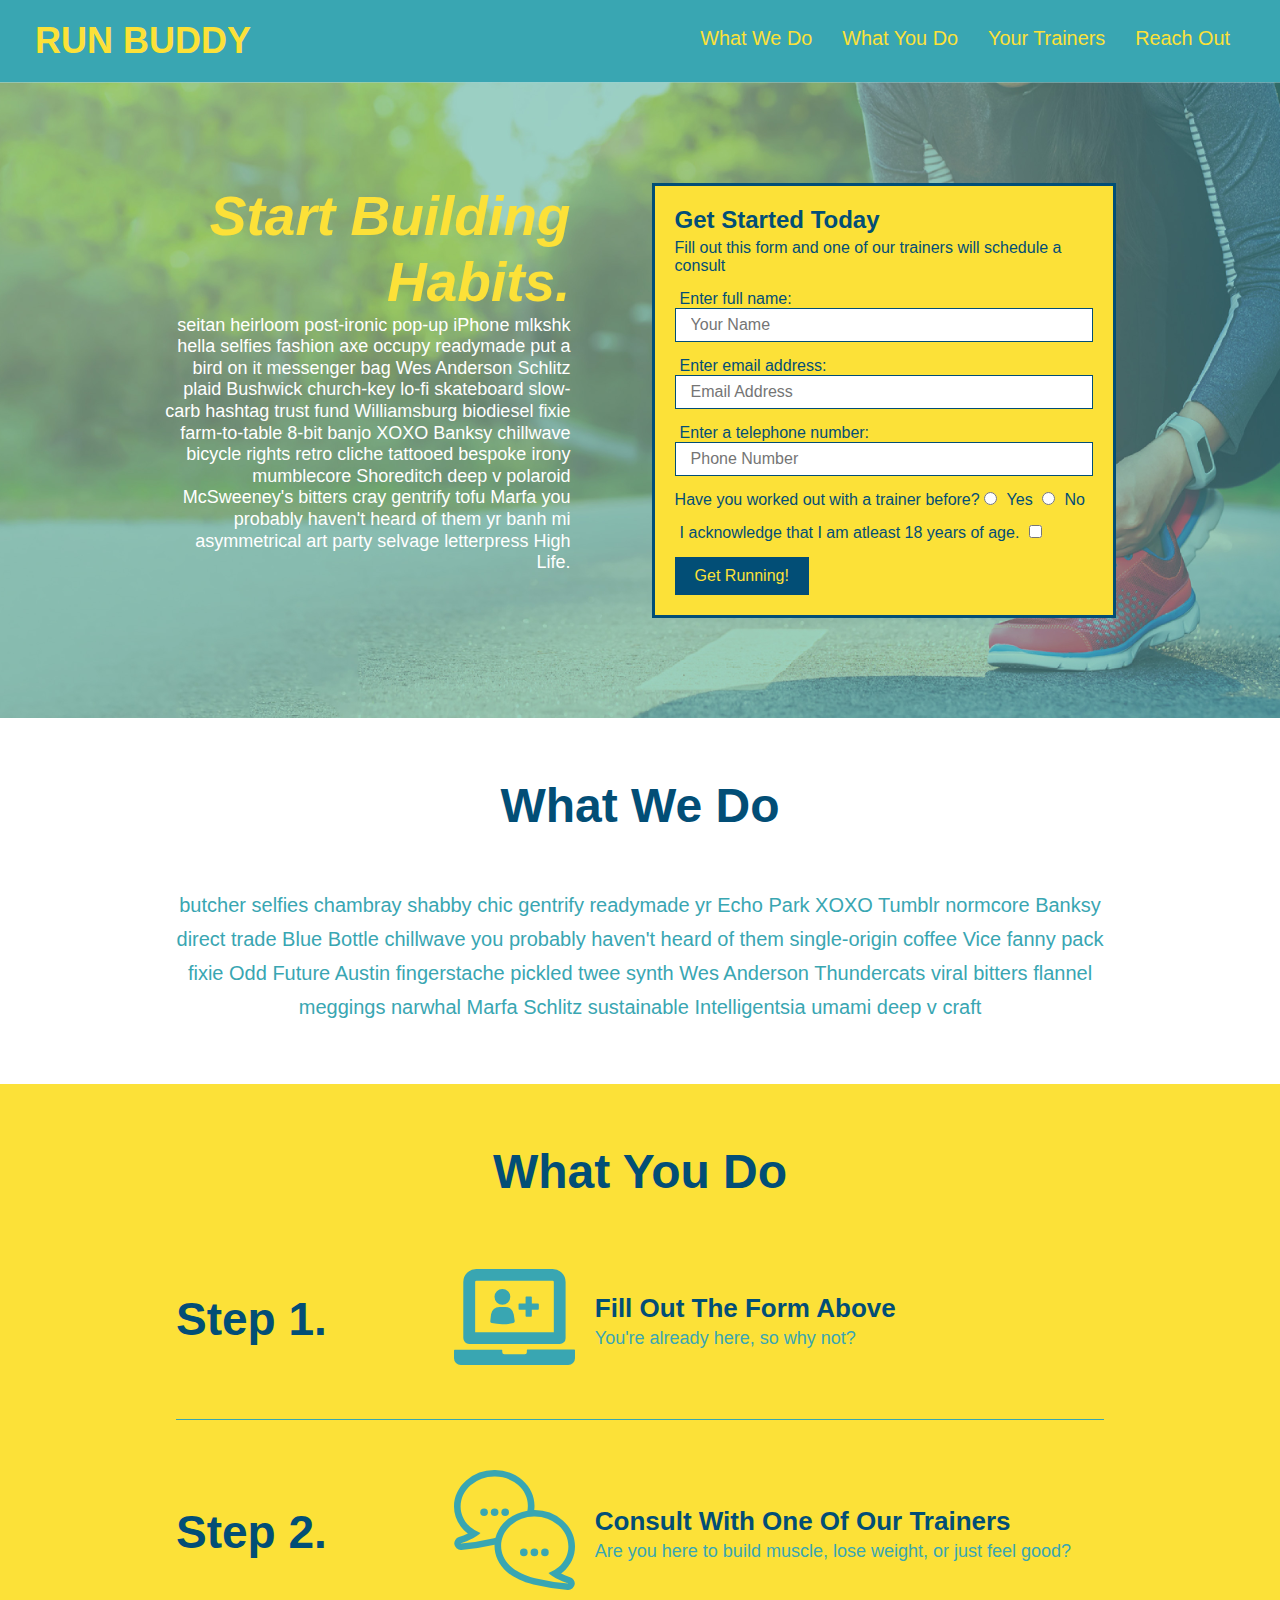
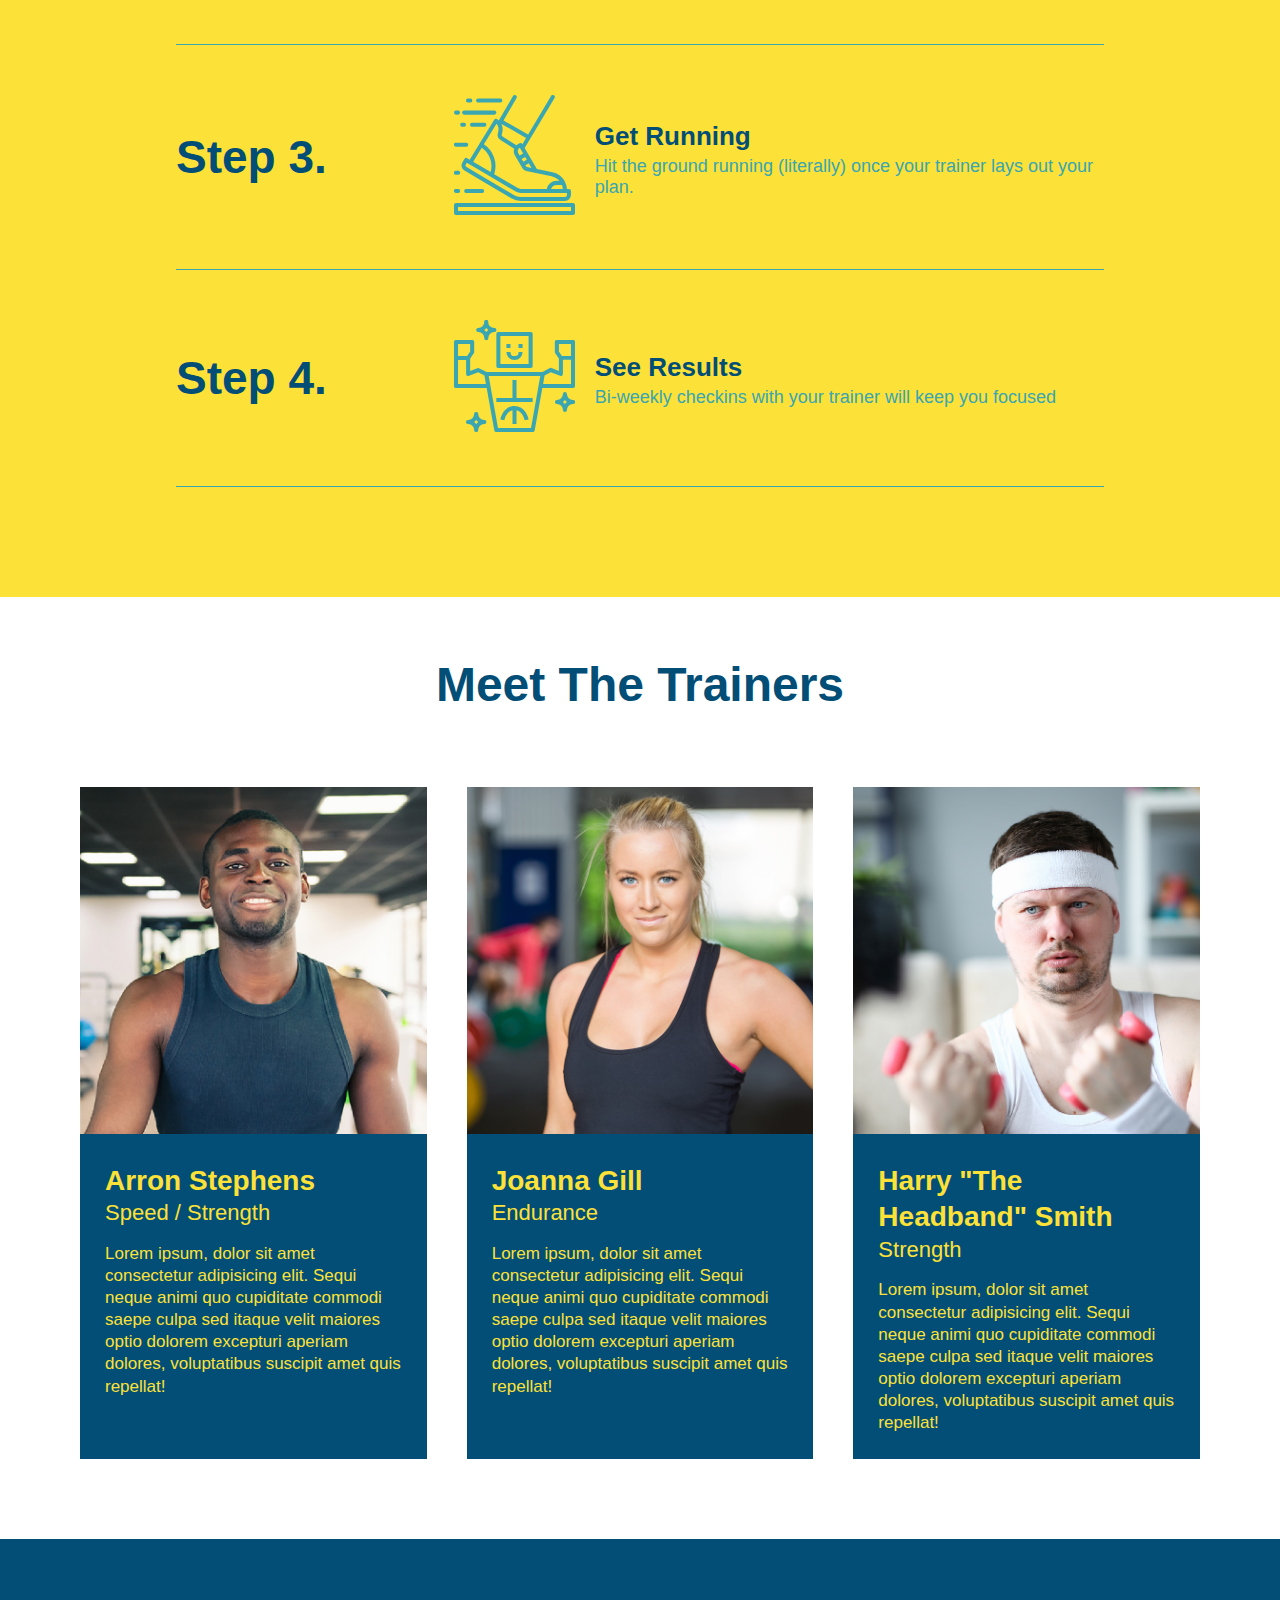
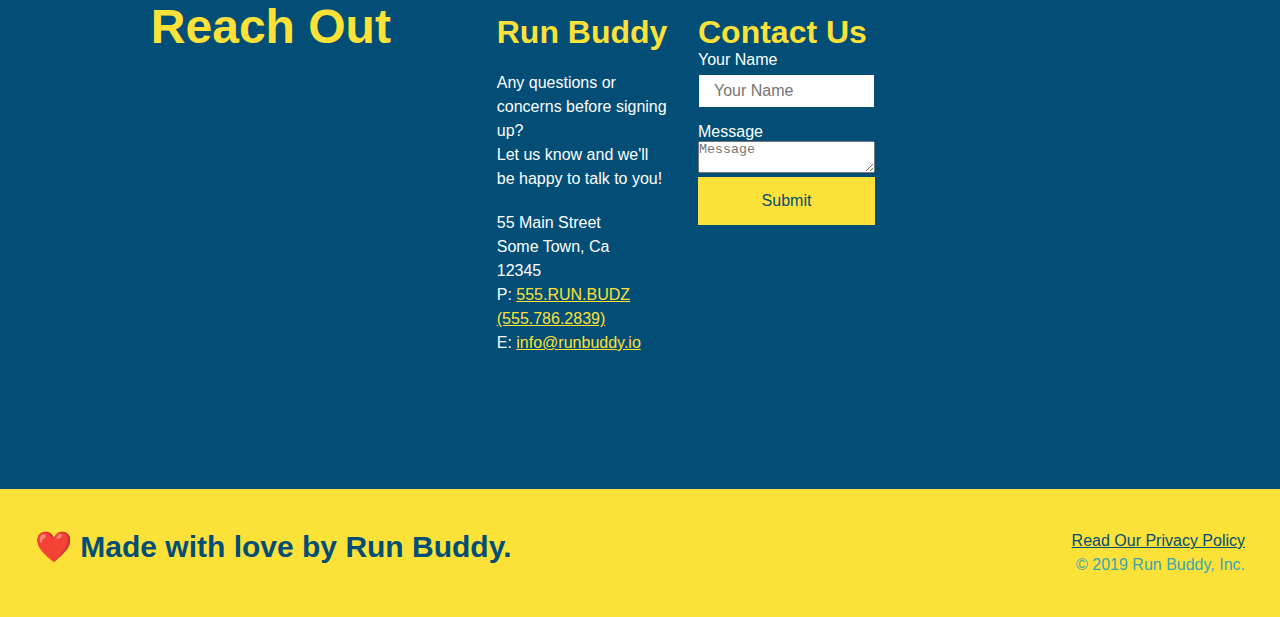
==== commit 5917b053: "adding media queries" ====
--- a/index.html
+++ b/index.html
@@ -3,6 +3,7 @@
     <head>
         <link rel="stylesheet" href="./assets/css/style.css" />
         <meta charset="UTF-8" />
+        <meta name="viewport" content="width=device-width, initial-scale=1.0" />
         <title>RUN BUDDY</title>
     </head>
     <body>
@@ -95,7 +96,7 @@
       <h3>Step 1.</h3>
       <div class="step-info">
         <div class="step-img">
-          <img src="./assets/images/step-1.svg" alt="" />
+          <img src="./assets/images/01-04-svgs/step-1.svg" alt="" />
         </div>
         <div class="step-text">
           <h4>Fill Out The Form Above</h4>
@@ -107,7 +108,7 @@
       <h3>Step 2.</h3>
       <div class="step-info">
         <div class="step-img">
-          <img src="./assets/images/step-2.svg" alt="" />
+          <img src="./assets/images/01-04-svgs/step-2.svg" alt="" />
         </div>
         <div class="step-text">
           <h4>Consult With One Of Our Trainers</h4>
@@ -119,7 +120,7 @@
       <h3>Step 3.</h3>
       <div class="step-info">
         <div class="step-img">
-          <img src="./assets/images/step-3.svg" alt="" />
+          <img src="./assets/images/01-04-svgs/step-3.svg" alt="" />
         </div>
         <div class="step-text">
           <h4>Get Running</h4>
@@ -131,7 +132,7 @@
       <h3>Step 4.</h3>
       <div class="step-info">
         <div class="step-img">
-          <img src="./assets/images/step-4.svg" alt="" />
+          <img src="./assets/images/01-04-svgs/step-4.svg" alt="" />
         </div>
         <div class="step-text">
           <h4>See Results</h4>
--- a/assets/css/style.css
+++ b/assets/css/style.css
@@ -38,7 +38,7 @@
       list-style: none;
   }
   header nav ul li a {
-    margin: 0 30px;
+    padding: 10px 15px;
     font-weight: lighter;
     font-size: 1.55vw;
 }
@@ -73,6 +73,7 @@
     display: flex;
     justify-content: center;
     flex-wrap: wrap;
+    align-items: flex-start;
 }
 
 .hero-cta {
@@ -81,7 +82,7 @@
     margin: 3.5%;
     color: #fff;
     font-size: 18px;
-    line-height: 1.3;
+    line-height: 1.2;
 }
 .hero-cta h2 {
     font-style: italic;
@@ -133,7 +134,7 @@
     text-align: center;
     margin: 0 auto 35px auto;
     width: 50%;
-    font-size: 55px;
+    font-size: 48px;
     margin-bottom: 35px;
     color: #024e76;
   }
@@ -320,4 +321,113 @@
       display: flex;
   }
 
-
+  /* MEDIA QUERY FOR SMALLER DESKTOP SCREENS AND SMALLER */
+@media screen and (max-width: 980px) {
+    header {
+        padding-bottom: 0;
+        justify-content: center;
+      }
+    
+      header h1 {
+        width: 100%;
+        text-align: center;
+      }
+    
+      header nav ul {
+        margin-top: 20px;
+        width: 100%;
+        justify-content: center;
+      }
+    
+      header nav ul li a {
+        font-size: 20px;
+      }
+    
+      footer h2, footer div {
+        text-align: center;
+        width: 100%;
+      }
+
+      .hero-cta, .hero-form {
+        width: 100%;
+      }
+      
+      .hero-cta {
+        text-align: center;
+      }
+
+      .section-title {
+        width: 80%;
+      }
+      
+      .trainer {
+        flex: 0 70%;
+      }
+      
+      .contact-info iframe{
+        flex: 1 100%;
+      }
+    }
+  
+  /* MEDIA QUERY FOR TABLETS AND SMALLER */
+  @media screen and (max-width: 768px) {
+   section {
+       padding: 30px 15px;
+   }
+
+   .step h3 {
+    flex: 1 100%;
+    text-align: center;
+  }
+
+  .step-info {
+    flex: 2 100%;
+    text-align: center;
+    justify-content: center;
+  }
+
+  .step-img {
+    flex: 0 32%;
+    margin-right: 0;
+    margin-top: 15px;
+    margin-bottom: 15px;
+  }
+
+  .step-text {
+    flex: 100%;  
+  }
+  }
+  
+  /* MEDIA QUERY FOR MOBILE PHONES AND SMALLER */
+  @media screen and (max-width: 575px) {
+
+ .hero-form button {
+    width: 100%;
+  }
+
+  .section-title {
+    width: 95%;
+  }
+
+  .intro p {
+    width: 100%;
+  }
+
+  .trainer {
+    flex: 0 100%;
+  }
+
+  .contact-info {
+    text-align: center;
+  }
+
+  .contact-info > * {
+    flex: 0 100%;
+  }
+  
+  .contact-form {
+      order: 3;
+  }
+  }
+
+
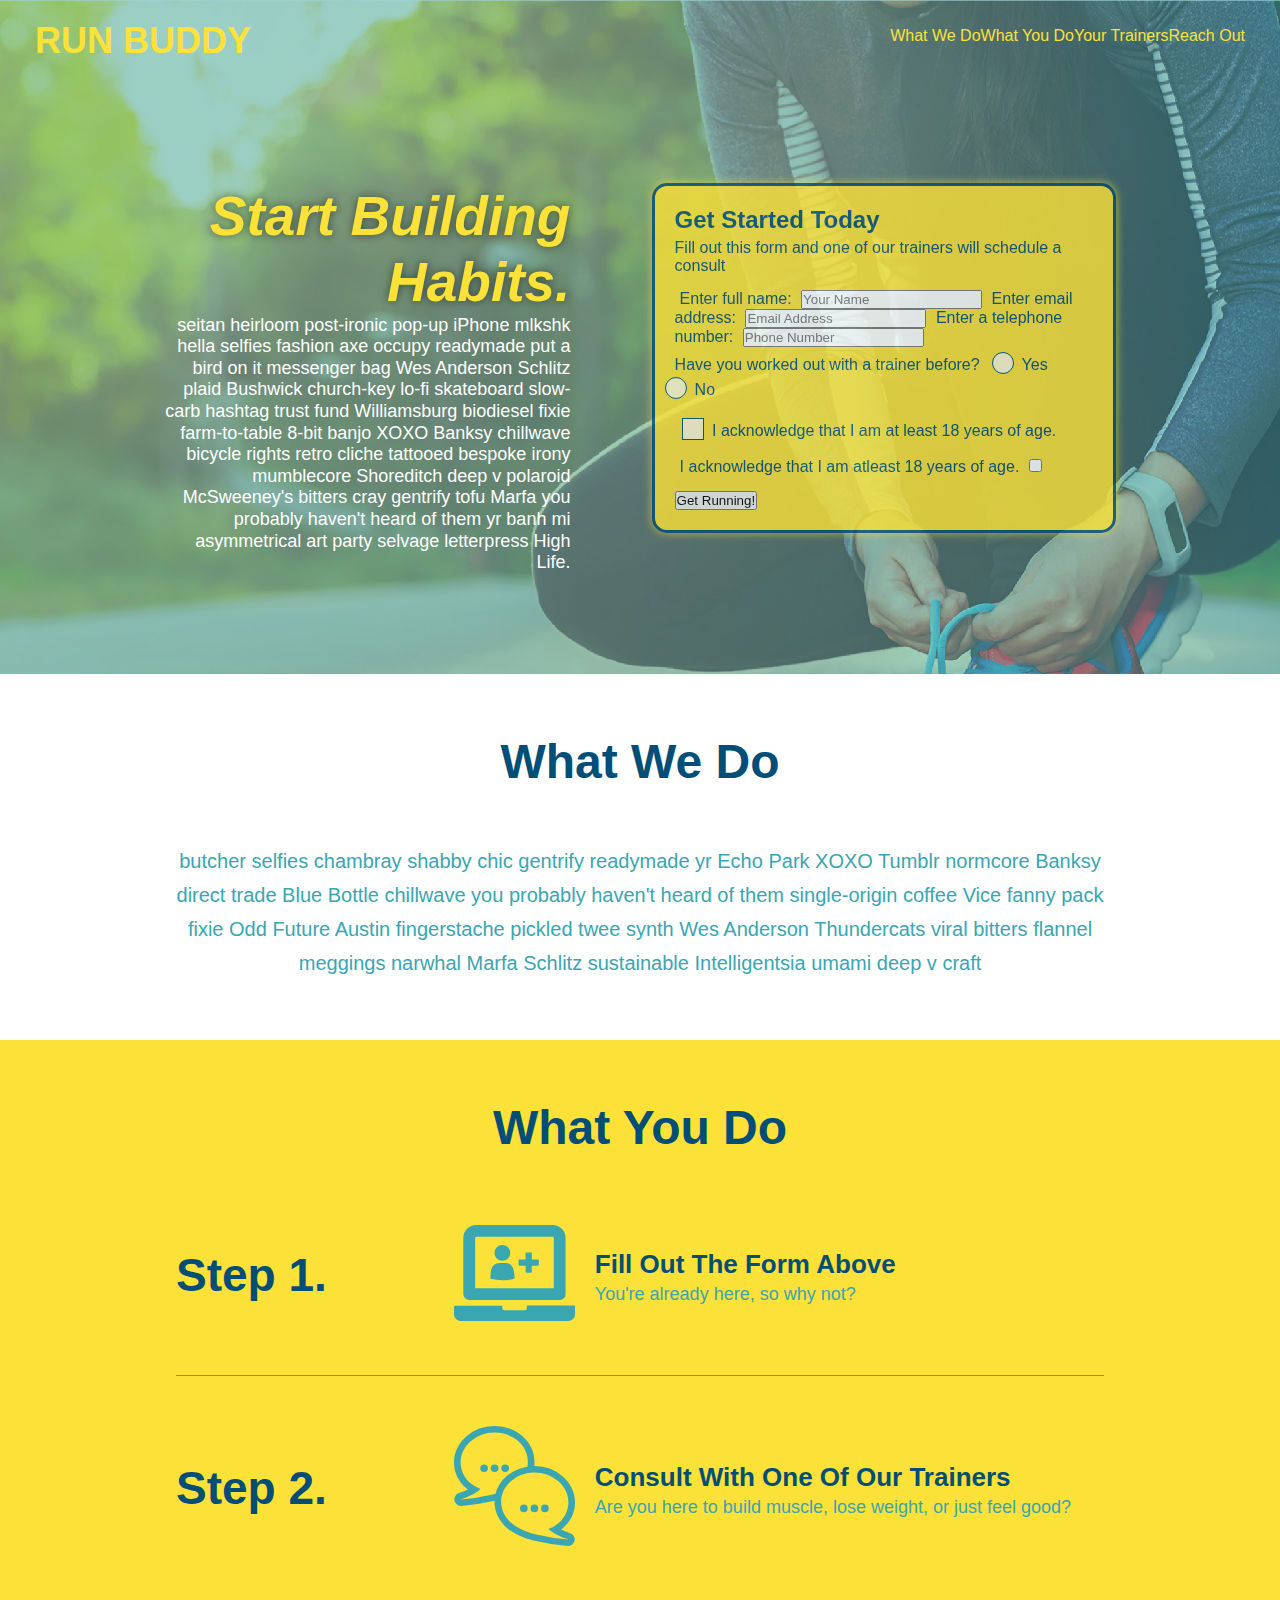
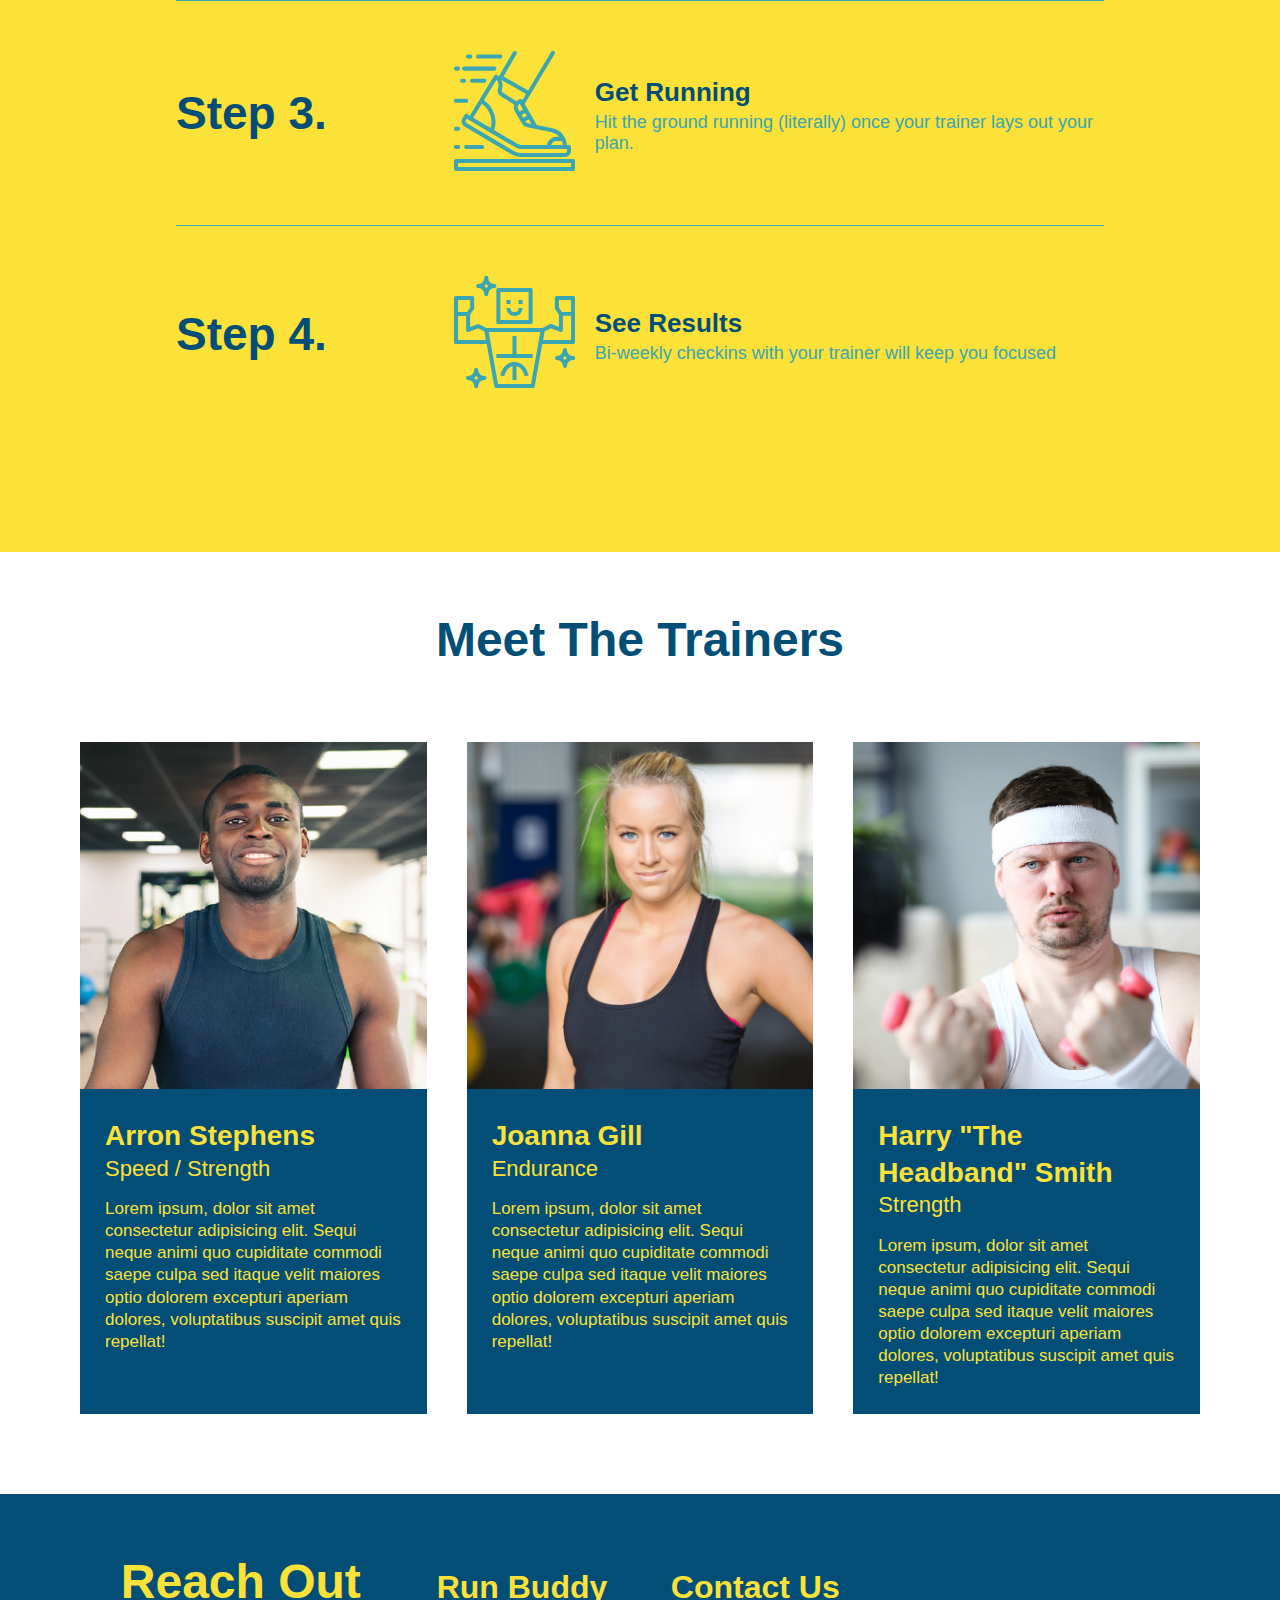
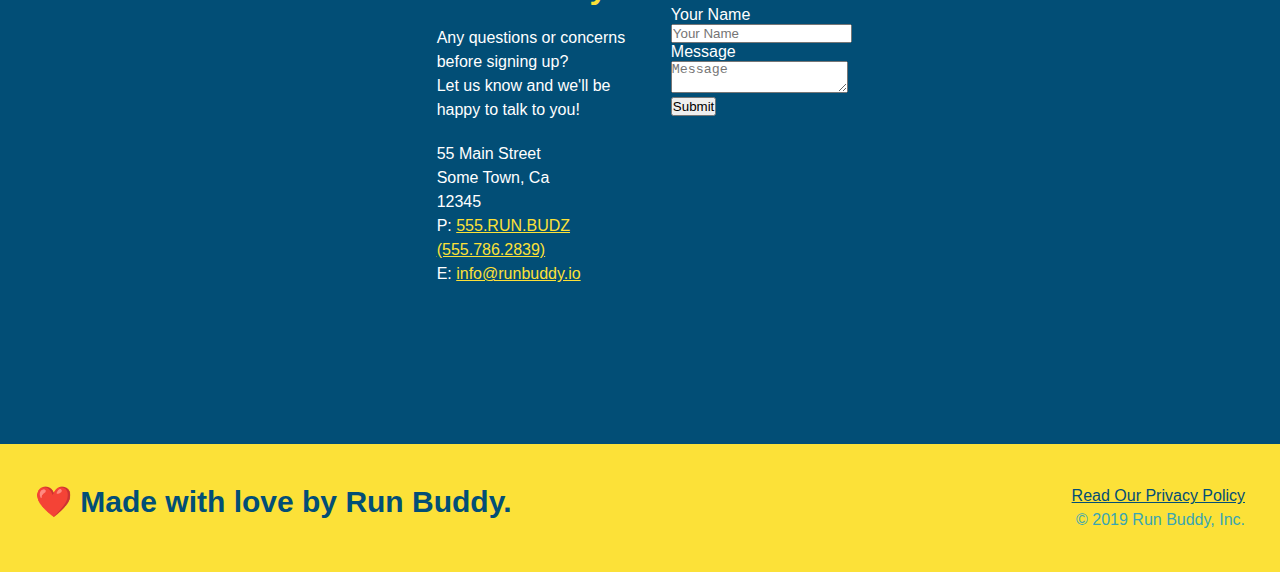
==== commit f198d22e: "final css touches" ====
--- a/index.html
+++ b/index.html
@@ -54,11 +54,21 @@
             <label for="phone">Enter a telephone number:</label>
             <input type="tel" placeholder="Phone Number" name="phone" id="phone" class="form-input">
             <p>
-                Have you worked out with a trainer before?
+              Have you worked out with a trainer before?
+              <span class="radio-wrapper">
                 <input type="radio" name="trainer-confirm" id="trainer-yes" />
-                <label for="trainer-yes">Yes</label>
-                <input type="radio" name="trainer-confirm" id="trainer-no" />
-                <label for="trainer-no">No</label>
+                   <label for="trainer-yes">Yes</label>
+                </span>
+              <span class="radio-wrapper">
+           <input type="radio" name="trainer-confirm" id="trainer-no" />
+        <label for="trainer-no">No</label>
+  </span>
+</p>
+<p>
+  <span class="checkbox-wrapper">
+    <input type="checkbox" name="age-confirm" id="checkbox" />
+    <label for="checkbox">I acknowledge that I am at least 18 years of age.</label>
+  </span>
             </p>
             <p>
                 <label for="checkbox" >
--- a/assets/css/style.css
+++ b/assets/css/style.css
@@ -3,6 +3,13 @@
     padding: 0;
     box-sizing: border-box;
 }
+
+:root {
+  --primary-color: #fce138;
+  --secondary-color: #024e76;
+  --tertiary-color: #39a6b2;
+}
+
 body {
     color: #39a6b2;
     font-family: Helvetica, Arial, sans-serif;
@@ -15,17 +22,25 @@
       display: flex;
       justify-content: space-between;
       flex-wrap: wrap;
+      position: -webkit-sticky;
+      position: sticky;
+      top: 0;
+      background-image: url("../images/hero-bg.jpeg");
+      background-size: cover;
+      background-position: center;
+      background-attachment: fixed;
+      background-position: 80%;
   }
   header h1 {
       font-weight: bold;
       font-size: 36px;
-      color: #fce138;
+      color: var(--primary-color);
       margin: 0;
   }
 
   header a {
       text-decoration: none;
-      color:#fce138;
+      color: var(--primary-color);
   }
   header nav {
       margin: 7px 0;
@@ -37,21 +52,21 @@
       align-items: center;
       list-style: none;
   }
-  header nav ul li a {
+  header nav ul li a:hover {
     padding: 10px 15px;
     font-weight: lighter;
     font-size: 1.55vw;
 }
 footer {
     display: flex;
-    background: #fce138;
+    background: var(--primary-color);
     width: 100%;
     padding: 40px 35px;
     justify-content: space-between;
     flex-wrap: wrap;
 }
 footer h2 {
-    color: #024e76;
+    color: var(--secondary-color);
     font-size: 30px;
     margin: 0;
 }
@@ -60,7 +75,7 @@
     text-align: right;
 }
 footer a {
-    color: #024e76;
+    color: var(--secondary-color);
 }
 section {
     padding: 60px;
@@ -74,6 +89,8 @@
     justify-content: center;
     flex-wrap: wrap;
     align-items: flex-start;
+    background-attachment: fixed;
+    background-position: 80%;
 }
 
 .hero-cta {
@@ -87,17 +104,21 @@
 .hero-cta h2 {
     font-style: italic;
     font-size: 55px;
-    color: #fce138;
+    color: var(--primary-color);
+    text-shadow: 0 0 10px rgba(0, 0, 0, 0.5);
 }
 /* Hero Style End */
 /* Hero Form Style */
 .hero-form {
-    border: 3px solid #024e76;
-    background-color: #fce138;
+    border: 3px solid var(--secondary-color);
+    background-color: var(--primary-color);
     padding: 20px;
-    color: #024e76;
+    color: var(--secondary-color);
     width: 40%;
     margin: 3.5%;
+    box-shadow: 0 0 10px rgba(252, 225, 56, 0.8);
+    border-radius: 15px;
+    opacity: 0.8;
 }
 .hero-form h3 {
     font-size: 24px;
@@ -106,20 +127,24 @@
 .hero-form p {
     margin: 5px 0 15px 0;
 }
-.form-input {
-    border: 1px solid #024e76;
+.form-input:focus {
+    border-radius: 10px;
+    border: 1px solid var(--secondary-color);
     display: block;
     padding: 7px 15px;
     font-size: 16px;
-    color: #024e76;
+    color: var(--secondary-color);
     width: 100%;
     margin-bottom: 15px;
+    background-color: rgba(255, 255, 255, 0.75);
+    outline: none;
 }
 .hero-form label {
     margin: 0 5px;
 }
-.hero-form button {
-    color: #fce138;
+.hero-form button:hover {
+    border-radius: 10px;
+    color: var(--primary-color);
     background-color: #024e76;
     border: none;
     padding: 10px 20px;
@@ -136,11 +161,11 @@
     width: 50%;
     font-size: 48px;
     margin-bottom: 35px;
-    color: #024e76;
+    color: var(--secondary-color);
   }
   
   .primary-border {
-    border-color: #fce138;
+    border-color: var(--primary-color);
   }
   
   .secondary-border {
@@ -161,22 +186,26 @@
 
 /* What You Do Styles*/
 .steps {
-    background: #fce138
+    background: var(--primary-color);
 }
 
   .step {
       margin: 50px auto;
       padding-bottom: 50px;
       width: 80%;
-      border-bottom: 1px solid #39a6b2;
       display: flex;
       flex-wrap: wrap;
       align-items: center;
       justify-content: space-between;
+      border-bottom: 1px solid #39a6b2;
+  }
+
+  .step:last-child {
+    border-bottom: none;
   }
  
   .step h3 {
-      color: #024e76;
+      color: var(--secondary-color);
       font-size: 46px;
       flex: 1 30%;
   }
@@ -207,7 +236,7 @@
   .step-text h4 {
     font-size: 26px;
     line-height: 1.5;
-    color: #024e76;
+    color: var(--secondary-color);
   }
   /* What you do End */
 
@@ -224,8 +253,8 @@
   
   .trainer {
       margin: 20px;
-      background: #024e76;
-      color: #fce138;
+      background: var(--secondary-color);
+      color: var(--primary-color);
       flex: 1;
   }
   .trainer img {
@@ -250,10 +279,10 @@
 
 
   .contact {
-      background: #024e76;
+      background: var(--secondary-color);
   }
   .contact h2 {
-      color: #fce138;
+      color: var(--primary-color);
   }
   .contact-info {
     display: flex;
@@ -272,7 +301,7 @@
   }
 
   .contact-info h3 {
-      color: #fce138;
+      color: var(--primary-color);
       font-size: 32px;
   }
 
@@ -283,29 +312,32 @@
       font-style: normal;
   }
 
-  .contact-form input, contact-form text area {
-      border: 1px solid #024e76;
+  .contact-form input:focus, contact-form text area:focus {
+      border-radius: 10px;
+      border: 1px solid var(--secondary-color);
       display: block;
       padding: 7px 15px;
       font-size: 16px;
-      color: #024e76;
+      color: var(--secondary-color);
       width: 100%;
       margin-bottom: 15px;
       margin-top: 5px;
-  }
-
-  .contact-form button {
+      background-color: rgba(255, 255, 255, 0.75);
+  }
+
+  .contact-form button:hover {
+      border-radius: 10px;
       width: 100%;
       border: none;
-      background: #fce138;
-      color: #024e76;
+      background: var(--primary-color);
+      color: var(--secondary-color);
       text-align: center;
       padding: 15px 0;
       font-size: 16px;
   }
 
   .contact-info a {
-      color: #fce138;
+      color: var(--primary-color);
   }
   /* REACH OUT STYLES END */
 
@@ -326,11 +358,14 @@
     header {
         padding-bottom: 0;
         justify-content: center;
+        position: relative;
+        z-index: 9999;
       }
     
       header h1 {
         width: 100%;
         text-align: center;
+        text-shadow: 0 0 10px rgba(0, 0, 0, 0.5);
       }
     
       header nav ul {
@@ -341,6 +376,7 @@
     
       header nav ul li a {
         font-size: 20px;
+        text-shadow: 0 0 10px rgba(0, 0, 0, 0.5);
       }
     
       footer h2, footer div {
@@ -395,7 +431,7 @@
 
   .step-text {
     flex: 100%;  
-  }
+   }
   }
   
   /* MEDIA QUERY FOR MOBILE PHONES AND SMALLER */
@@ -427,7 +463,66 @@
   
   .contact-form {
       order: 3;
-  }
-  }
-
-
+    }
+  }
+
+  .checkbox-wrapper input, .radio-wrapper input {
+    opacity: 0;
+  }
+  
+  .checkbox-wrapper label, .radio-wrapper label {
+    position: relative;
+    left: 10px;
+    margin: 10px;
+    line-height: 1.6;
+  }
+
+  .checkbox-wrapper label::before, .radio-wrapper label::before {
+    content: "";
+    height: 20px;
+    width: 20px;
+    background: rgba(255, 255, 255, 0.75);  
+    border: 1px solid var(--secondary-color);  
+    position: absolute;
+    top: -4px;
+    left: -30px;
+  }
+
+  .radio-wrapper label::before {
+    border-radius: 50px;
+  }
+
+  .radio-wrapper label::after {
+    content: "";
+    width: 20px;
+    height: 20px;
+    border-radius: 50%;
+    background: #024e76;
+    position: absolute;
+    left: -29px;
+    top: -3px;
+    background-image: radial-gradient(circle, #39a6b2, var(--secondary-color));
+  }
+  
+  .checkbox-wrapper label::after {
+    transform: rotate(-58deg);
+    content: "";
+    height: 6px;
+    width: 14px;
+    border-left: 2px solid var(--secondary-color);
+    border-bottom: 2px solid var(--secondary-color);
+    position: absolute;
+    left: -26px;
+    top: 1px;
+  }
+
+  .checkbox-wrapper input + label::after, 
+  .radio-wrapper input + label::after {
+    content: none;
+  }
+  
+  .checkbox-wrapper input:checked + label::after, 
+  .radio-wrapper input:checked + label::after {
+    content: "";
+  }
+  
